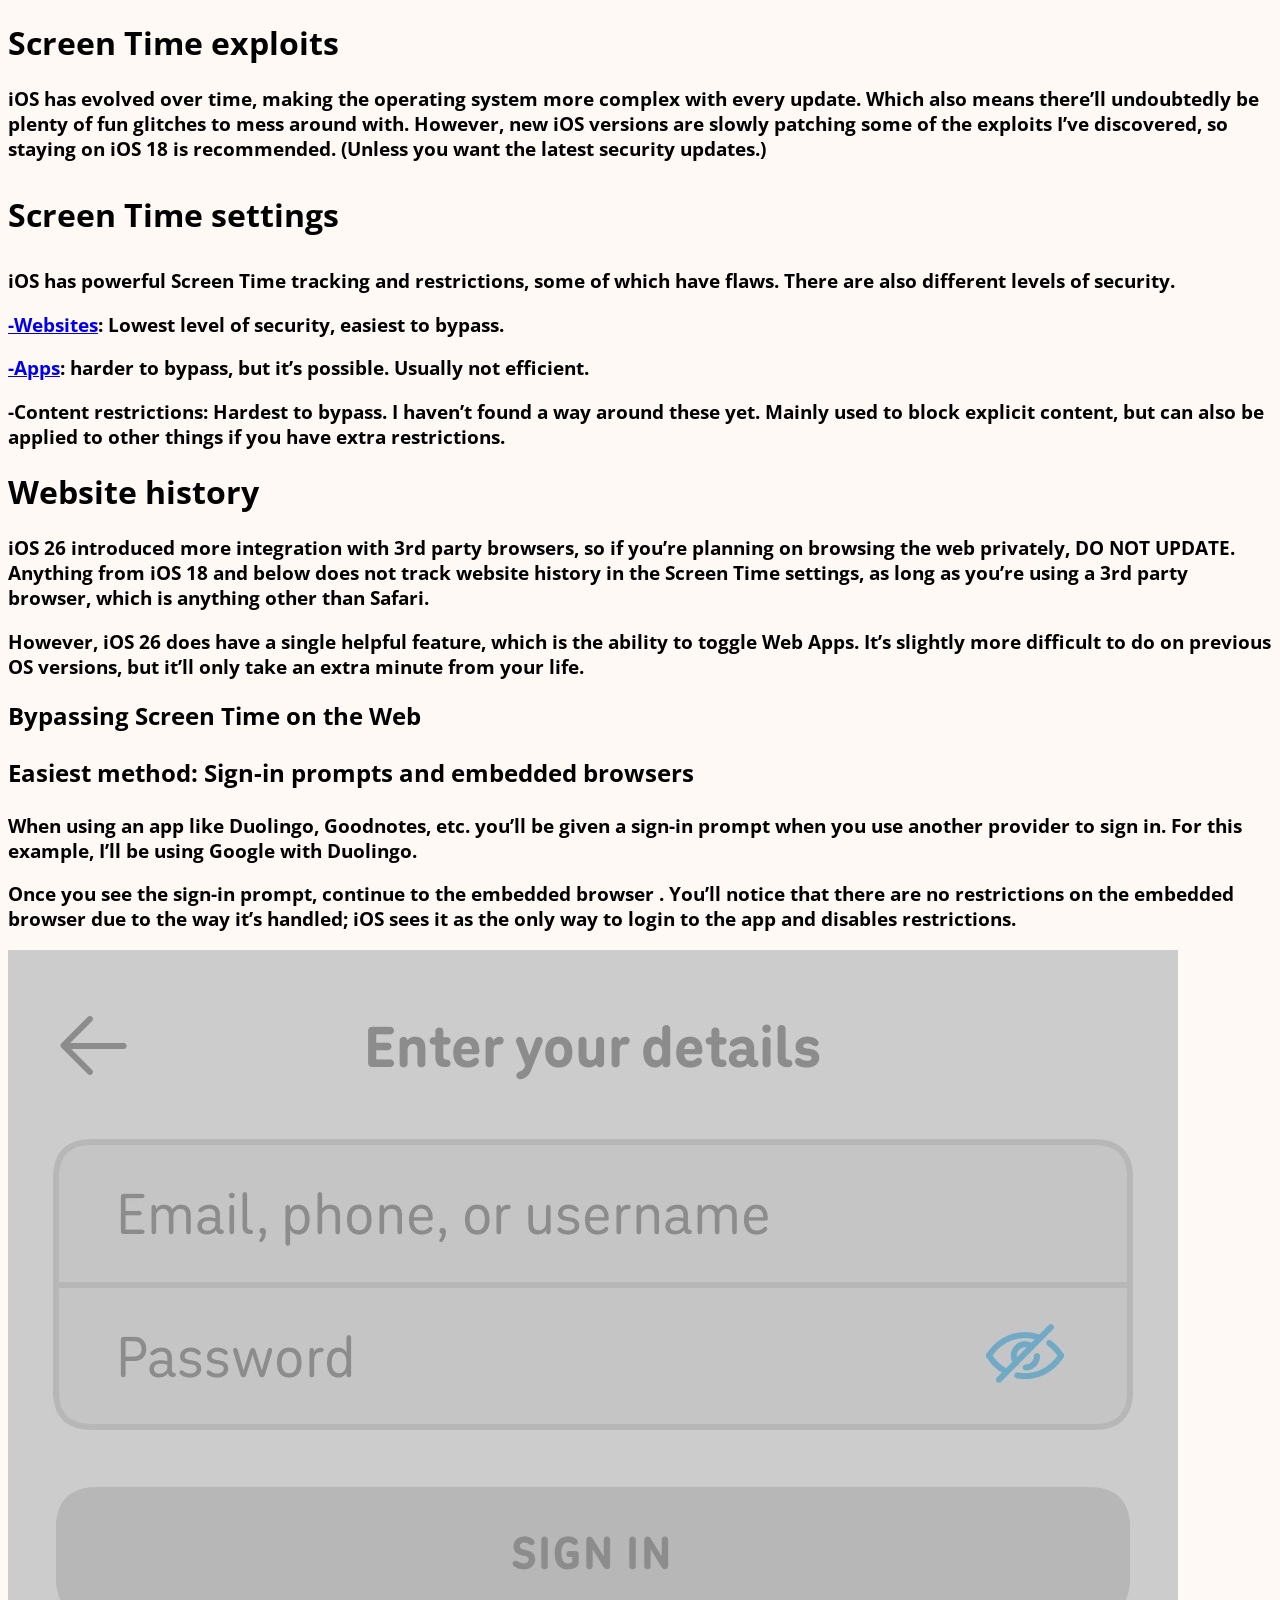
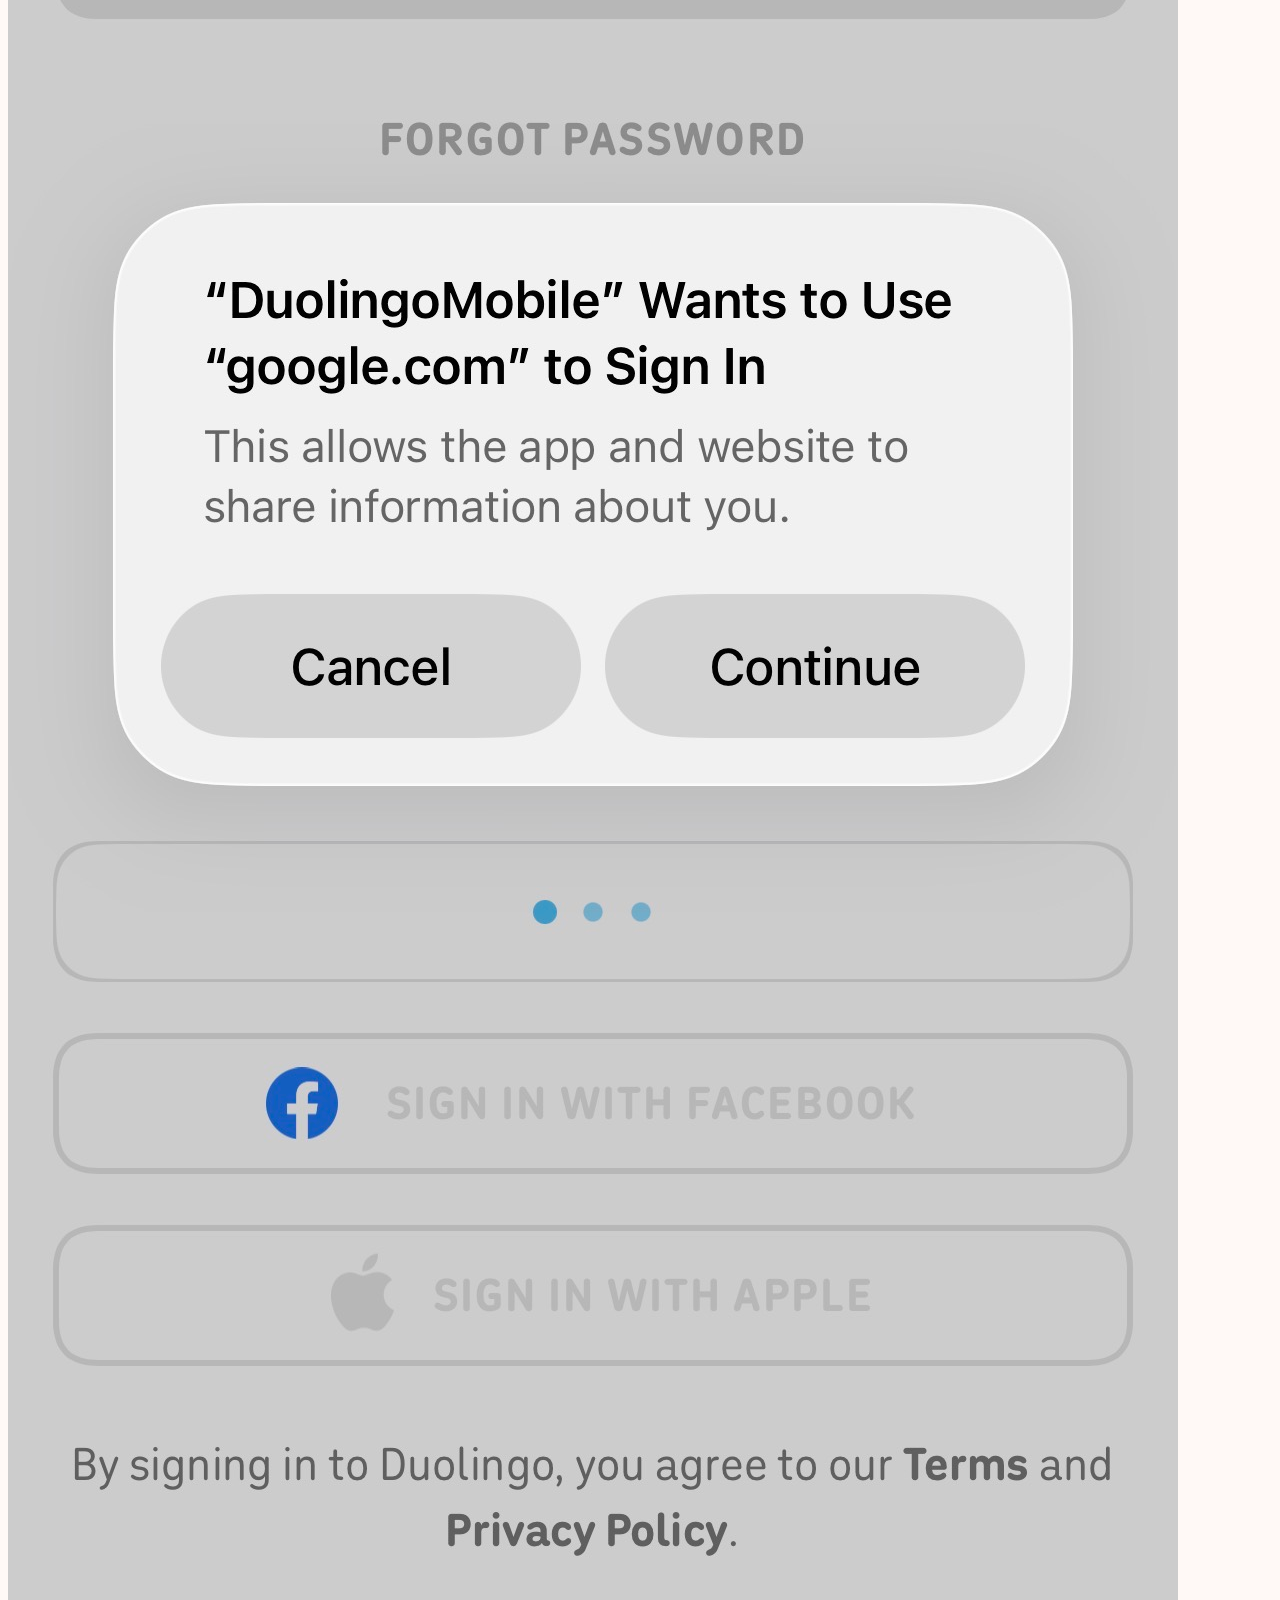
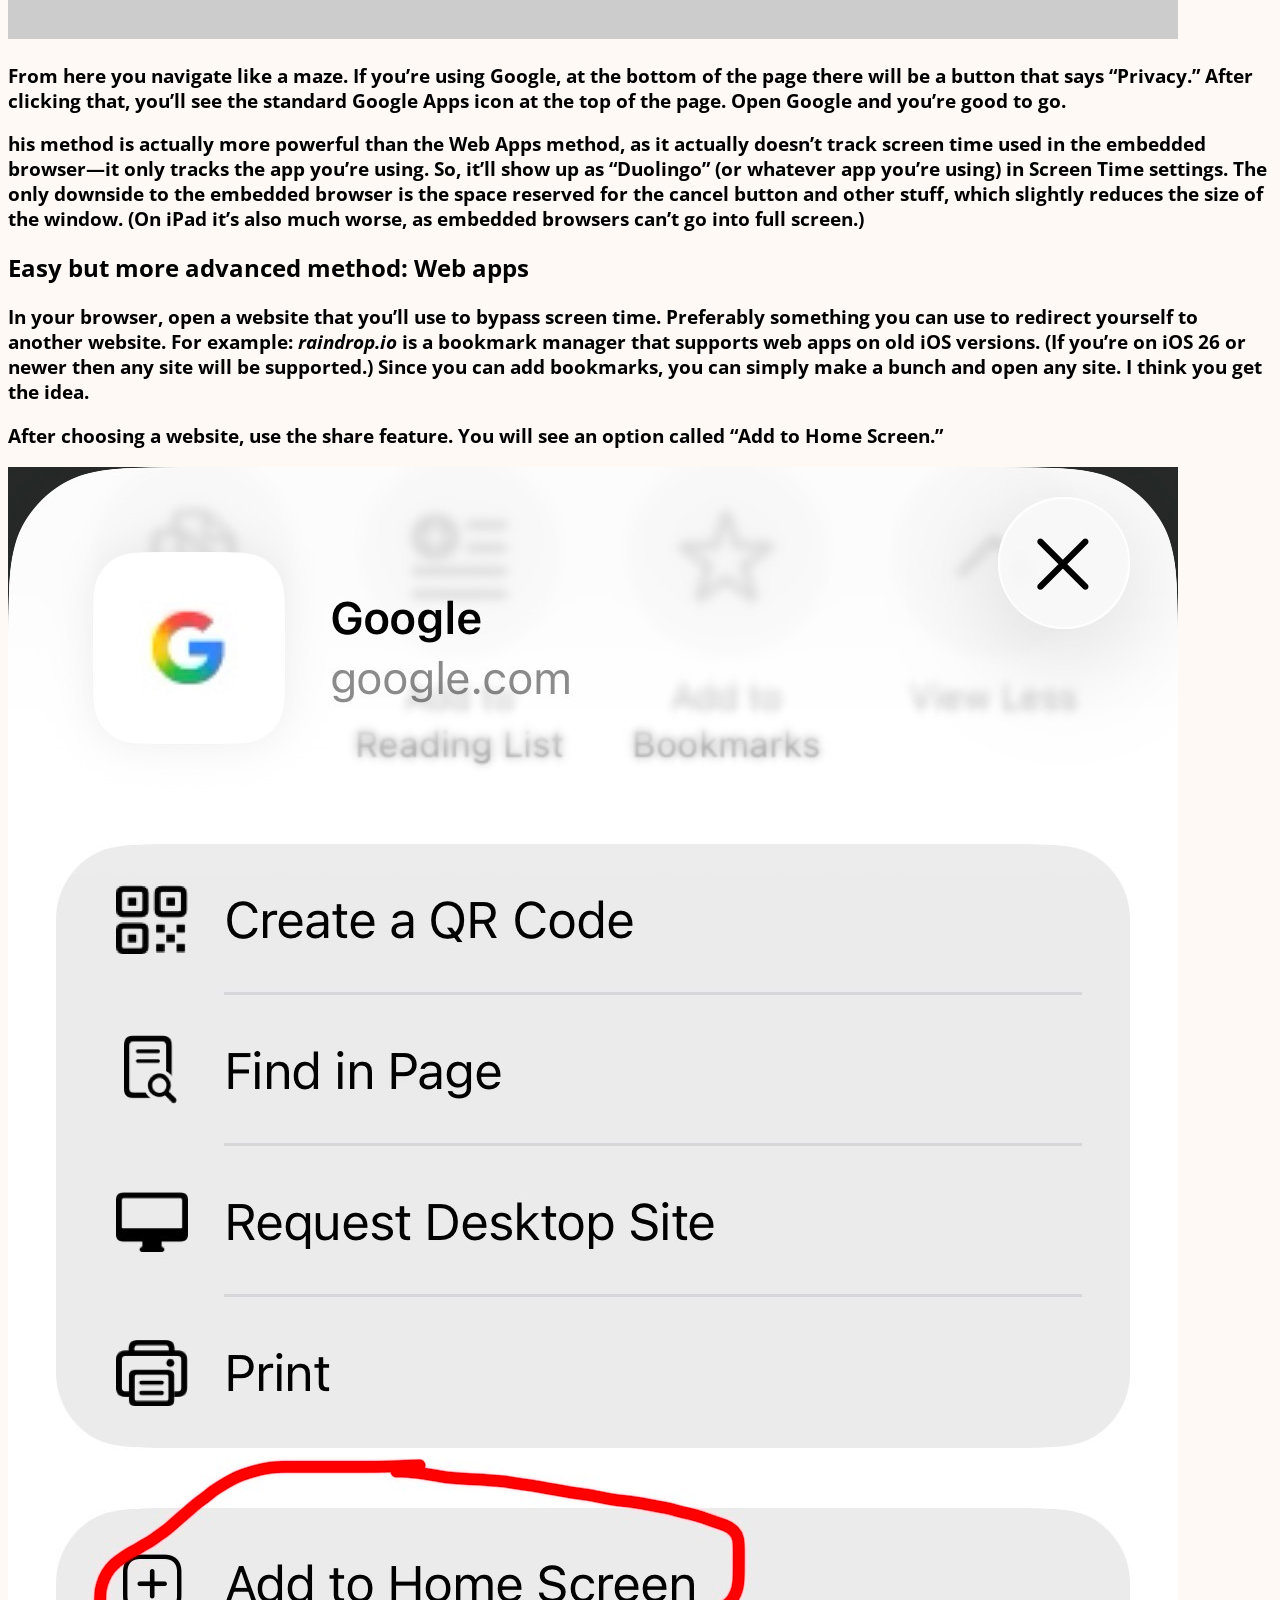
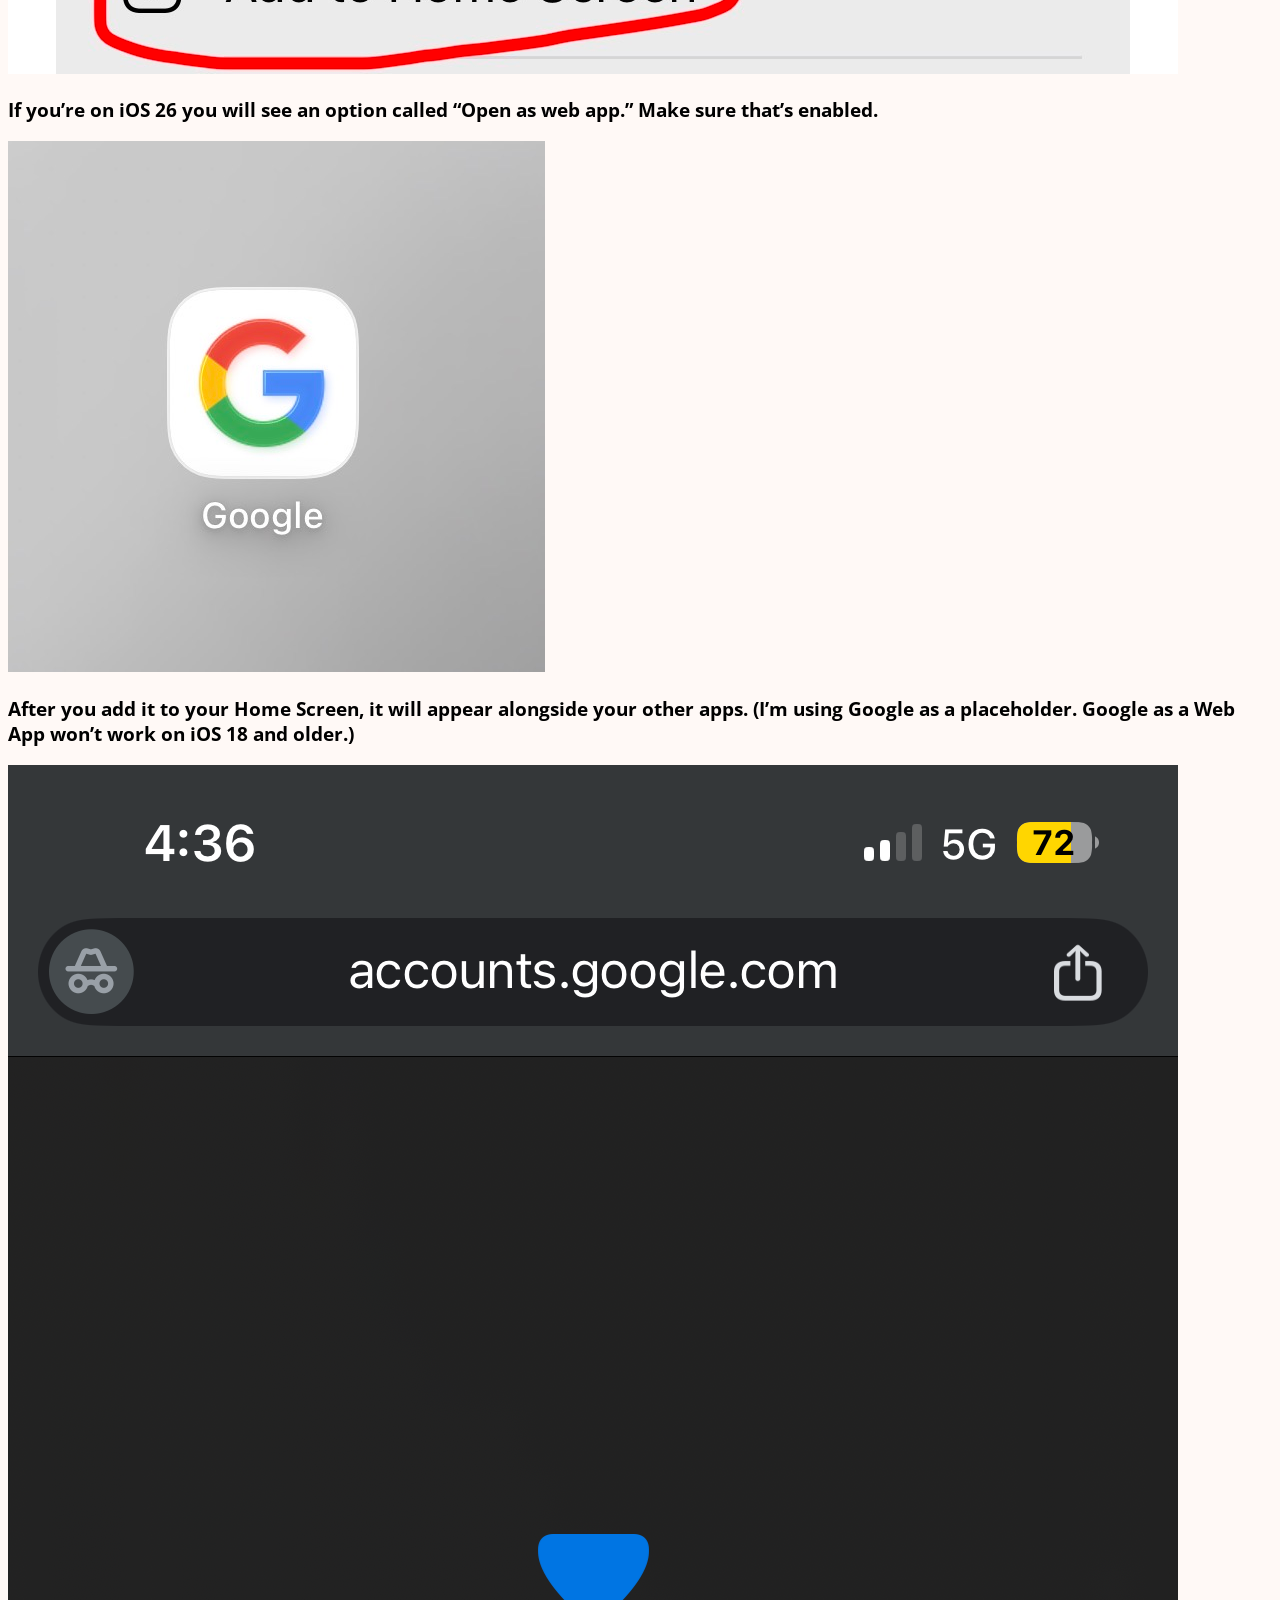
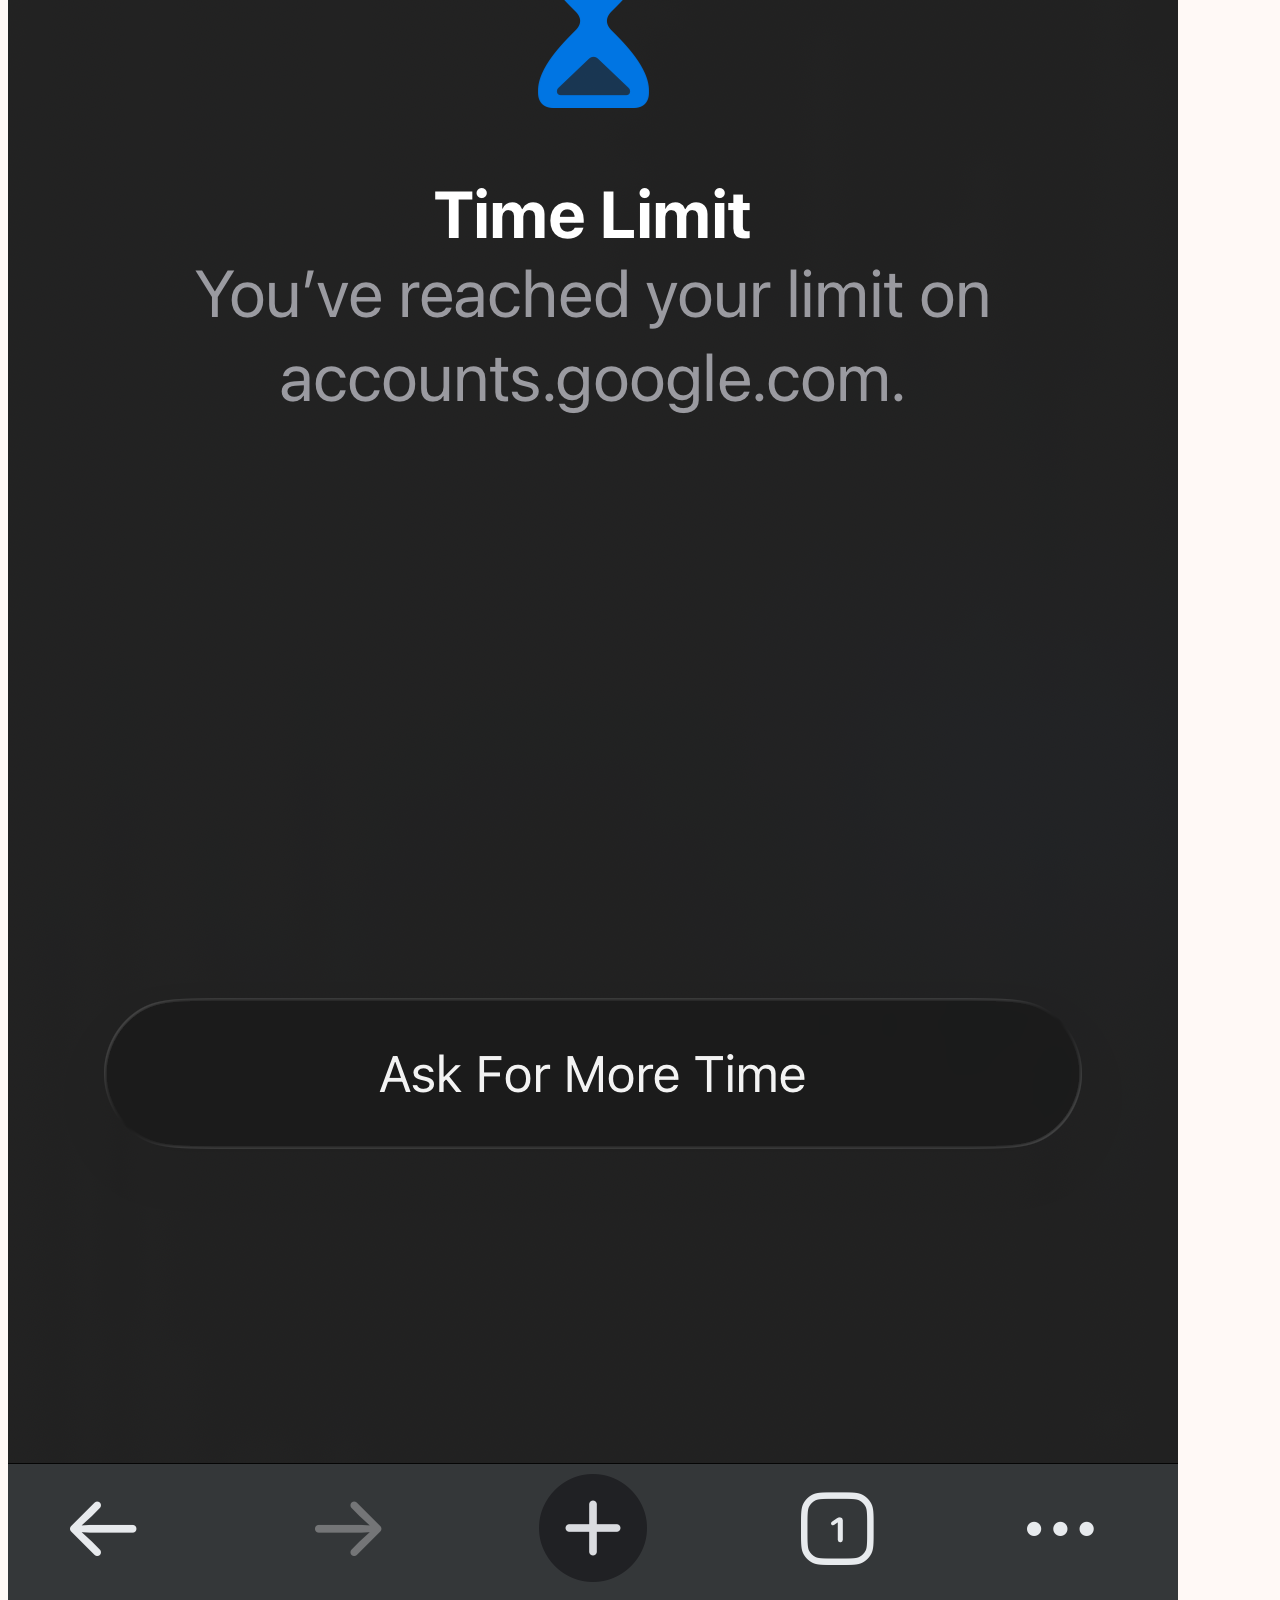
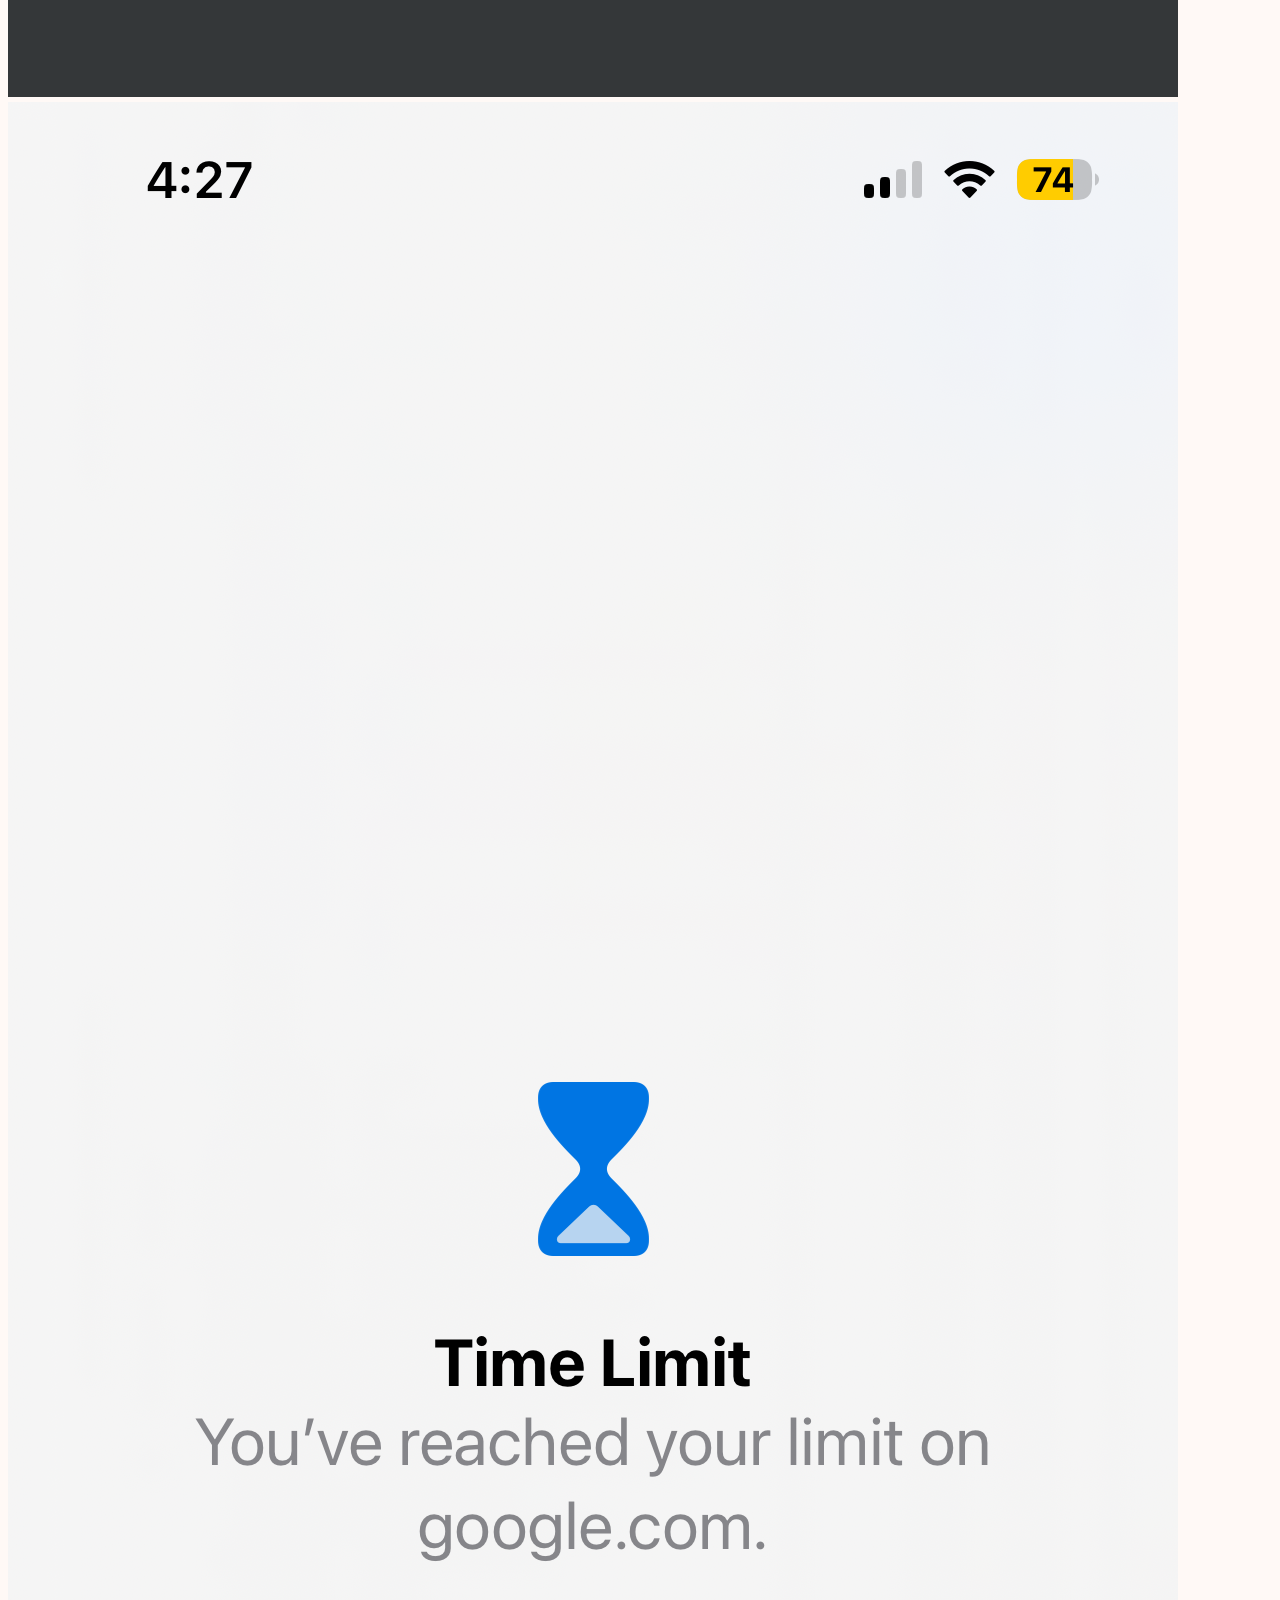
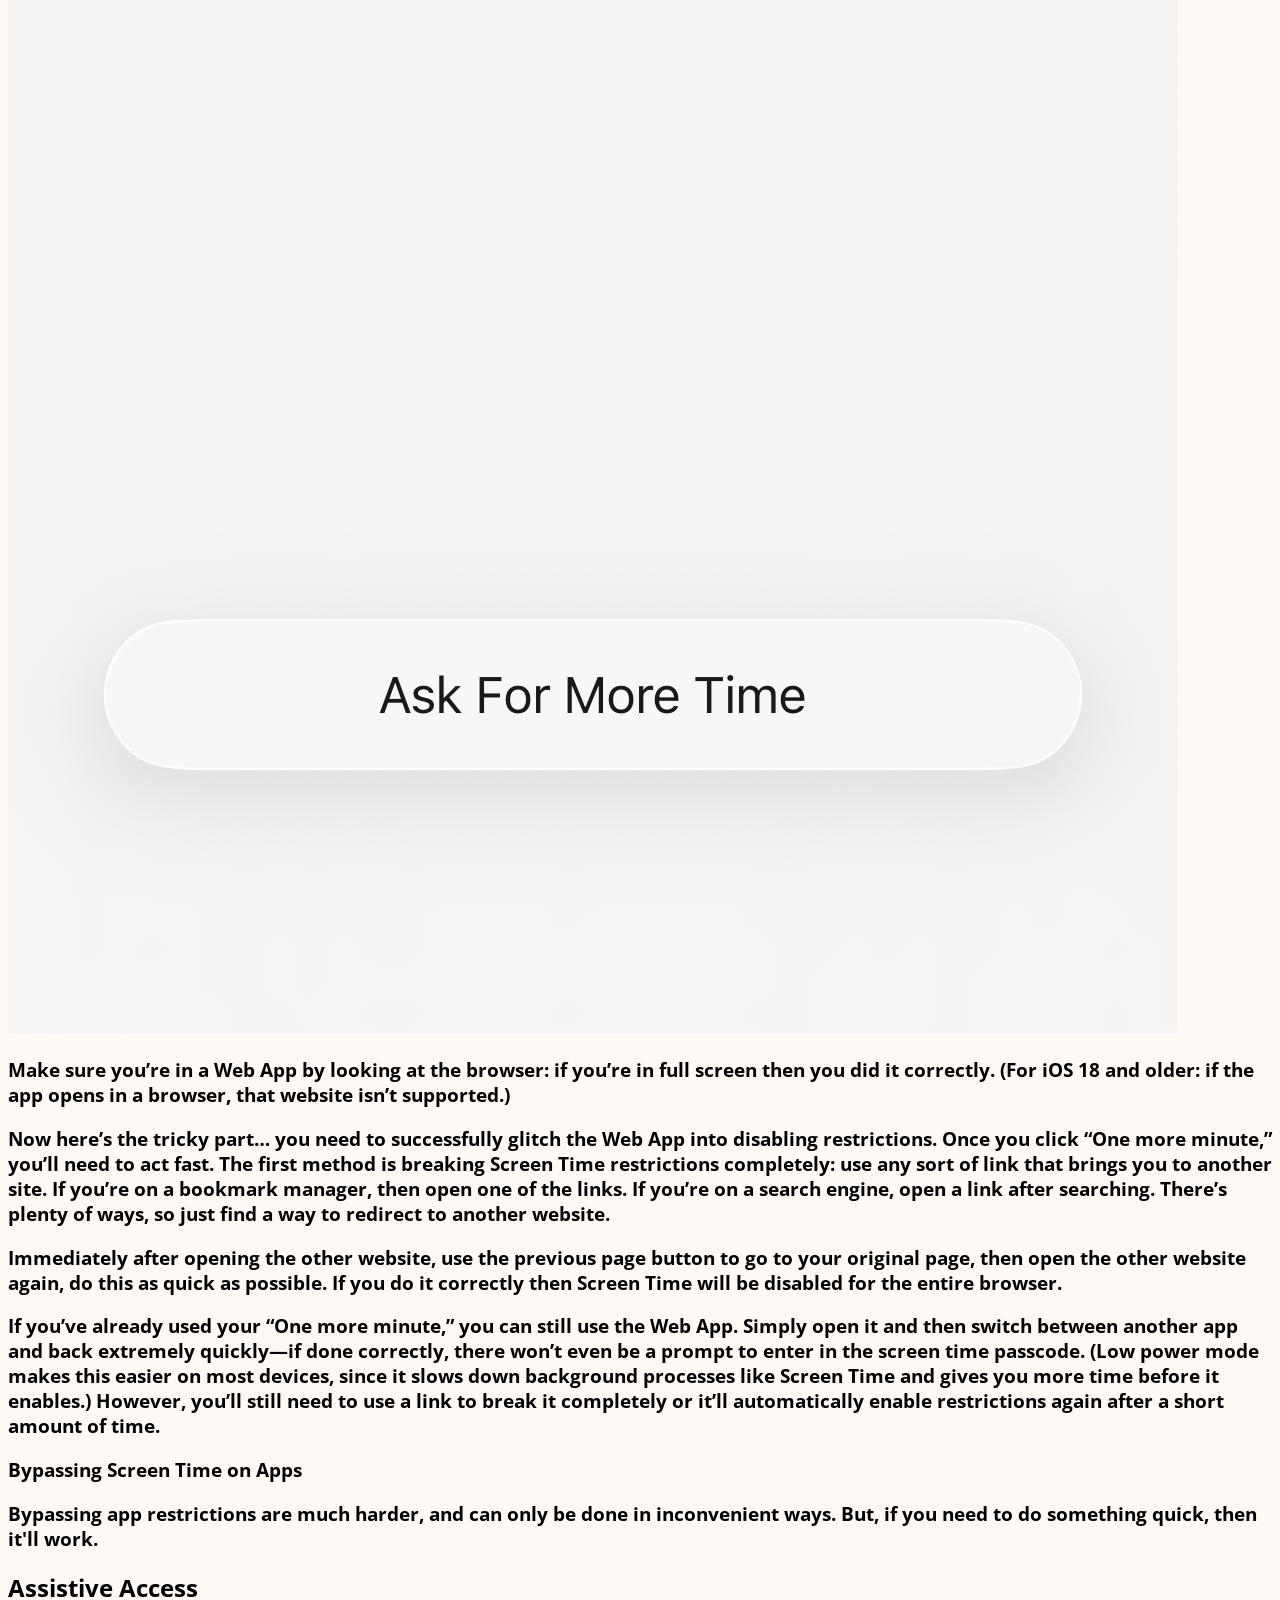
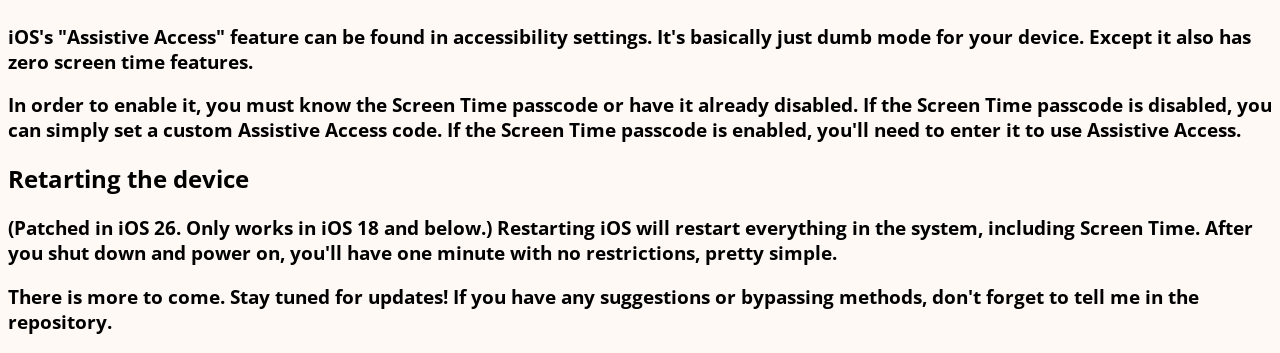
==== index.html @ b8e8fb53 "commit" ====
<!DOCTYPE html>
<head>
    <meta charset="UTF-8">
    <meta name="viewport" content="width=device-width, initial-scale=1.0">
<link rel="stylesheet" href="../styles.css">

<link rel="preconnect" href="https://fonts.googleapis.com">
<link rel="preconnect" href="https://fonts.gstatic.com" crossorigin>
<link href="https://fonts.googleapis.com/css2?family=Open+Sans:ital,wght@0,300..800;1,300..800&display=swap" rel="stylesheet">
</head>
<style>
    body {
        font-family: "Open Sans", sans-serif;
        background-color: rgb(255, 249, 246);
    }
</style>
<body>
    <h1><strong>Screen Time exploits</strong></h1>
        <h3><p>iOS has evolved over time, making the operating system more complex with every update. Which also means there’ll undoubtedly be plenty of fun glitches to mess around with. However, new iOS versions are slowly patching some of the exploits I’ve discovered, so staying on iOS 18 is recommended. (Unless you want the latest security updates.) </h3>
    <h1><p><strong>Screen Time settings</strong></h1>
        <h3><p>iOS has powerful Screen Time tracking and restrictions, some of which have flaws. There are also different levels of security.</h3>
        <h3><a href="#web">-Websites</a style="display: inline">: Lowest level of security, easiest to bypass.</h3>
        <h3><a href="#apps">-Apps</a style="display: inline">: harder to bypass, but it’s possible. Usually not efficient.</h3>
        <h3>-Content restrictions: Hardest to bypass. I haven’t found a way around these yet. Mainly used to block explicit content, but can also be applied to other things if you have extra restrictions. </h3>
    <h1><strong>Website history</strong></h1>
        <h3><p>iOS 26 introduced more integration with 3rd party browsers, so if you’re planning on browsing the web privately, DO NOT UPDATE. Anything from iOS 18 and below does not track website history in the Screen Time settings, as long as you’re using a 3rd party browser, which is anything other than Safari. <p>However, iOS 26 does have a single helpful feature, which is the ability to toggle Web Apps. It’s slightly more difficult to do on previous OS versions, but it’ll only take an extra minute from your life.</h3>
    <section id="web">
    <h1><strong>Bypassing Screen Time on the Web</strong></h1>
        <h2><p>Easiest method: Sign-in prompts and embedded browsers</h2>
            <h3><p>When using an app like Duolingo, Goodnotes, etc. you’ll be given a sign-in prompt when you use another provider to sign in. For this example, I’ll be using Google with Duolingo.
            <p>Once you see the sign-in prompt, continue to the <strong>embedded browser</strong> . You’ll notice that there are no restrictions on the embedded browser due to the way it’s handled; iOS sees it as the only way to login to the app and disables restrictions.</h3><img class="img" src="images/prompt.jpeg">
            <h3>From here you navigate like a maze. If you’re using Google, at the bottom of the page there will be a button that says “Privacy.” After clicking that, you’ll see the standard Google Apps icon at the top of the page. Open Google and you’re good to go.</h3>
            <h3>his method is actually more powerful than the Web Apps method, as it actually doesn’t track screen time used in the embedded browser—<strong>it only tracks the app you’re using. </strong>So, it’ll show up as “Duolingo” (or whatever app you’re using) in Screen Time settings. The only downside to the embedded browser is the space reserved for the cancel button and other stuff, which slightly reduces the size of the window. (On iPad it’s also much worse, as embedded browsers can’t go into full screen.)</h3>
        <h2>Easy but more advanced method: Web apps</h2>
            <h3>In your browser, open a website that you’ll use to bypass screen time. Preferably something you can use to redirect yourself to another website. For example: <em>raindrop.io</em> is a bookmark manager that supports web apps on old iOS versions. (If you’re on iOS 26 or newer then any site will be supported.) Since you can add bookmarks, you can simply make a bunch and open any site. I think you get the idea. <p>After choosing a website, use the share feature. You will see an option called “Add to Home Screen.”</h3>
                <img class="img" src="images/homescreen.jpeg">
        <h3>If you’re on iOS 26 you will see an option called “Open as web app.” Make sure that’s enabled.</h3>
             <img class="img" src="images/google.jpeg">
        <h3>After you add it to your Home Screen, it will appear alongside your other apps. (I’m using Google as a placeholder. Google as a Web App won’t work on iOS 18 and older.)</h3>
            <img class="img" style="display: inline"  src="images/browser2.png"><img class="img" style="display: inline" src="images/browser1.png">
        <h3>Make sure you’re in a Web App by looking at the browser: if you’re in full screen then you did it correctly. (For iOS 18 and older: if the app opens in a browser, that website isn’t supported.)</h3>
        <h3>Now here’s the tricky part… you need to successfully glitch the Web App into disabling restrictions. Once you click “One more minute,” you’ll need to act fast. The first method is breaking Screen Time restrictions completely: use any sort of link that brings you to <strong>another site. </strong>If you’re on a bookmark manager, then open one of the links. If you’re on a search engine, open a link after searching. There’s plenty of ways, so just find a way to redirect to another website. <p>Immediately after opening the other website, use the previous page button to go to your original page, then open the other website again, do this as quick as possible. If you do it correctly then Screen Time will be disabled for the entire browser.</h3>
        <h3>If you’ve already used your “One more minute,” you can still use the Web App. Simply open it and then switch between another app and back extremely quickly—if done correctly, there won’t even be a prompt to enter in the screen time passcode. (Low power mode makes this easier on most devices, since it slows down background processes like Screen Time and gives you more time before it enables.) However, you’ll still need to use a link to break it completely or it’ll automatically enable restrictions again after a short amount of time.  </h3>
    <section id="apps">
        <h1><strong>Bypassing Screen Time on Apps</strong></h1>
        <h3>Bypassing app restrictions are much harder, and can only be done in inconvenient ways. But, if you need to do something quick, then it'll work.</h3>
        <h2>Assistive Access</h2>
        <h3>iOS's "Assistive Access" feature can be found in accessibility settings. It's basically just dumb mode for your device. Except it also has zero screen time features.
            <p>In order to enable it, you must know the Screen Time passcode or have it <strong>already disabled.</strong> If the Screen Time passcode is disabled, you can simply set a custom Assistive Access code. If the Screen Time passcode is enabled, you'll need to enter it to use Assistive Access.
        </h3>
        <h2>Retarting the device</h2>
        <h3>(Patched in iOS 26. Only works in iOS 18 and below.) Restarting iOS will restart everything in the system, including Screen Time. After you shut down and power on, you'll have one minute with no restrictions, pretty simple.</h3>
        <h3><strong>There is more to come. Stay tuned for updates! If you have any suggestions or bypassing methods, don't forget to tell me in the repository.</strong></h3>

</body>
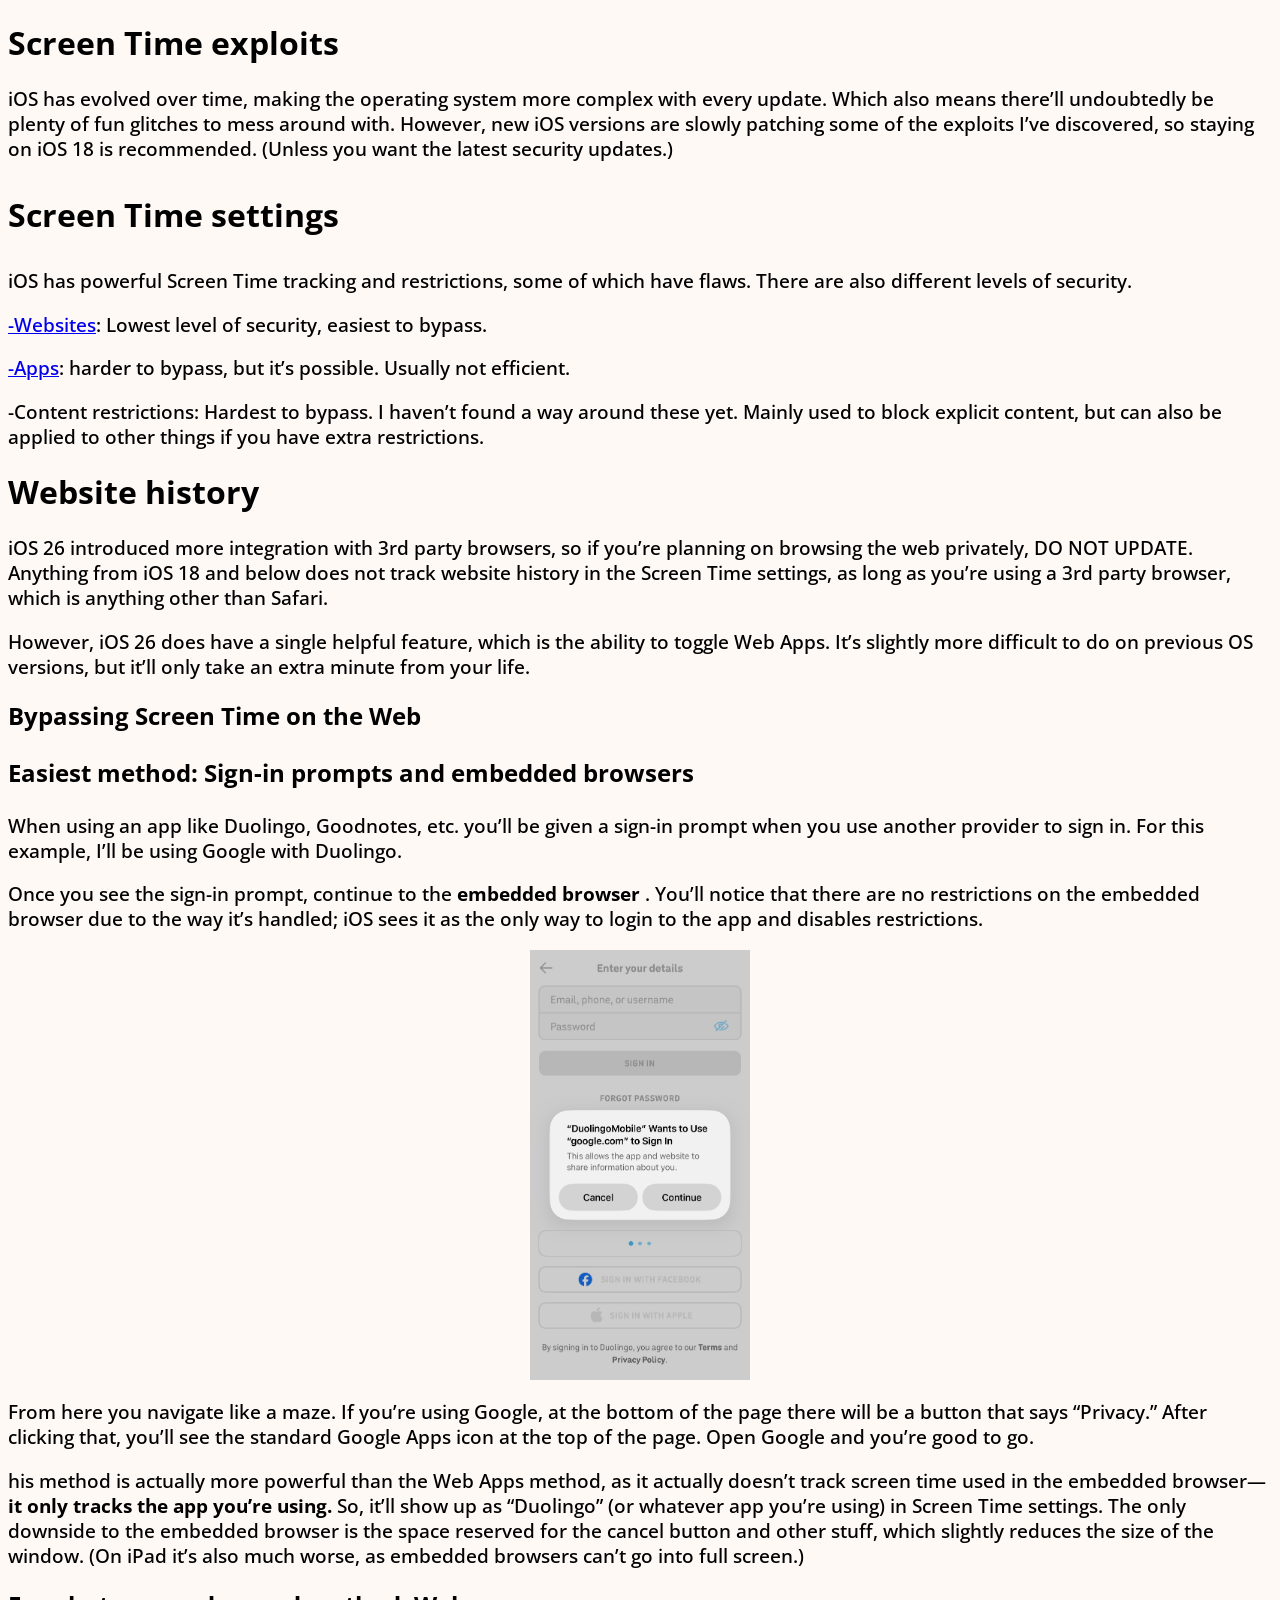
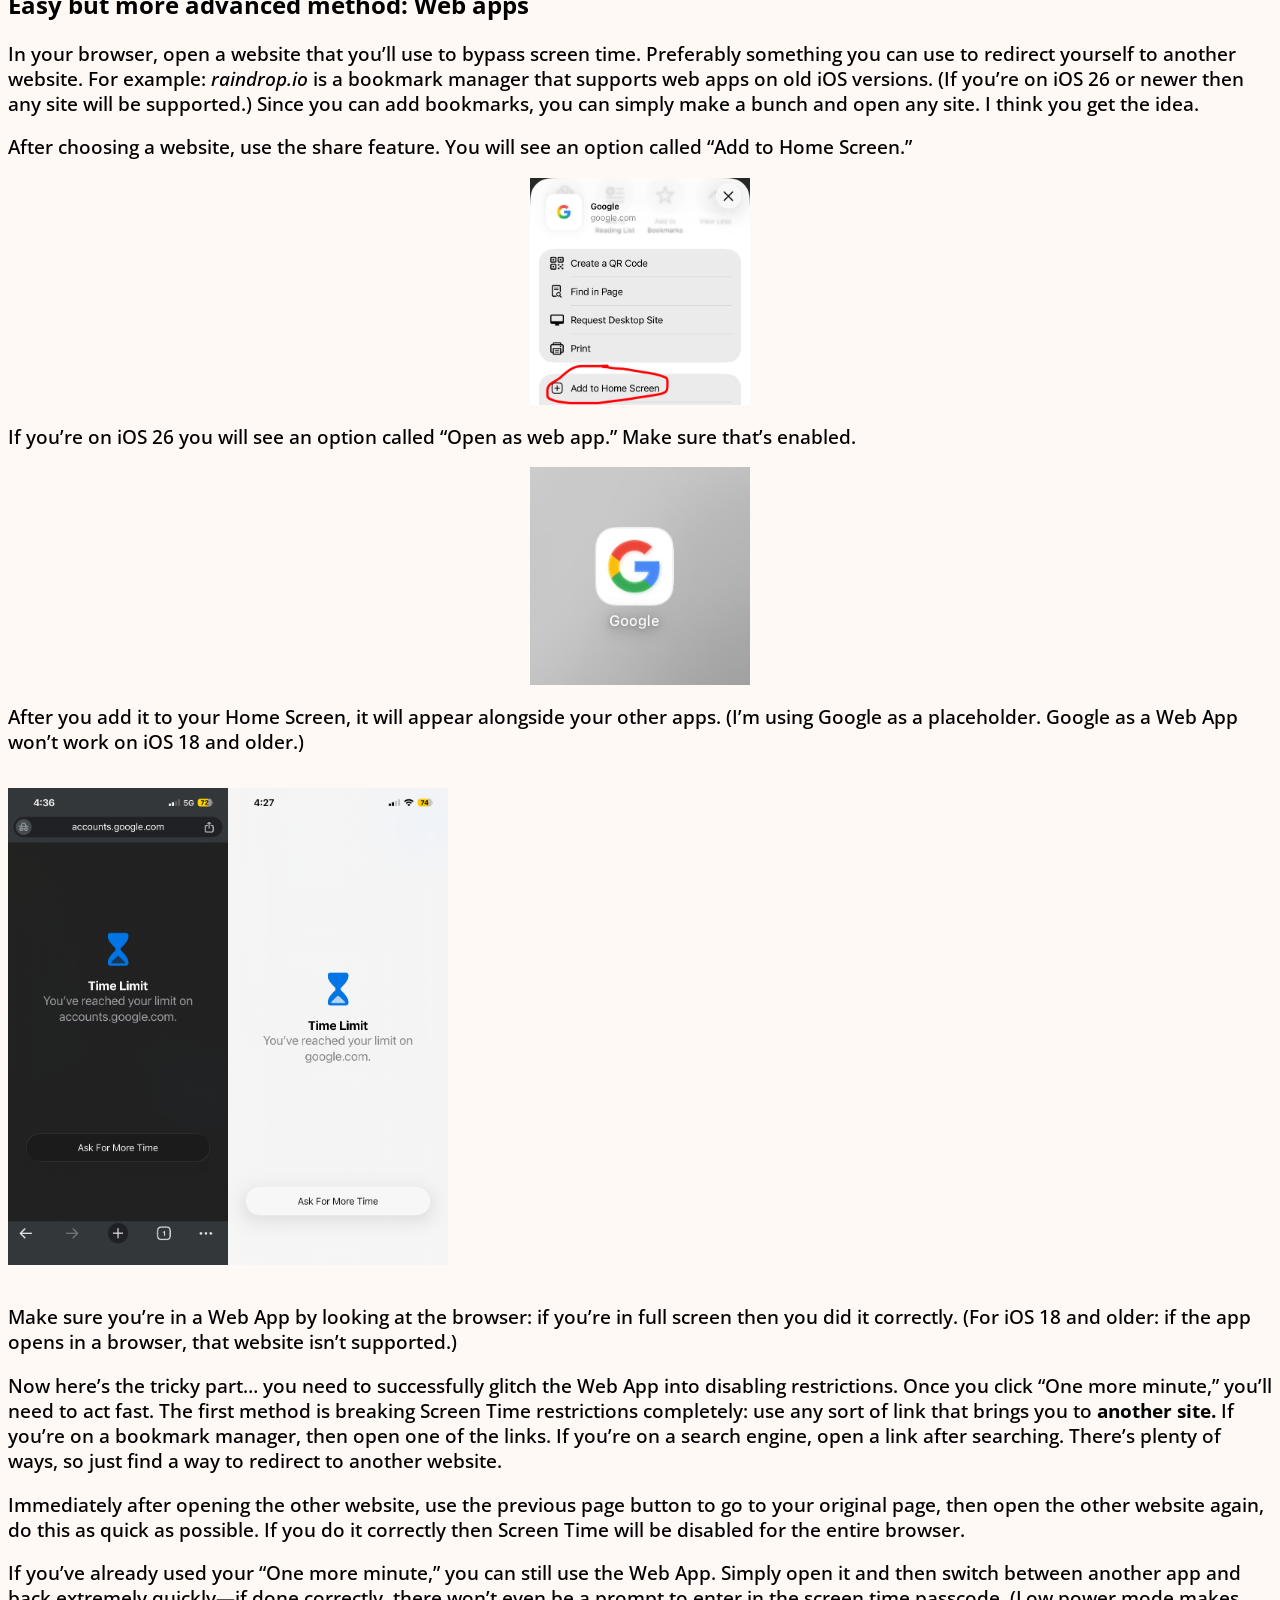
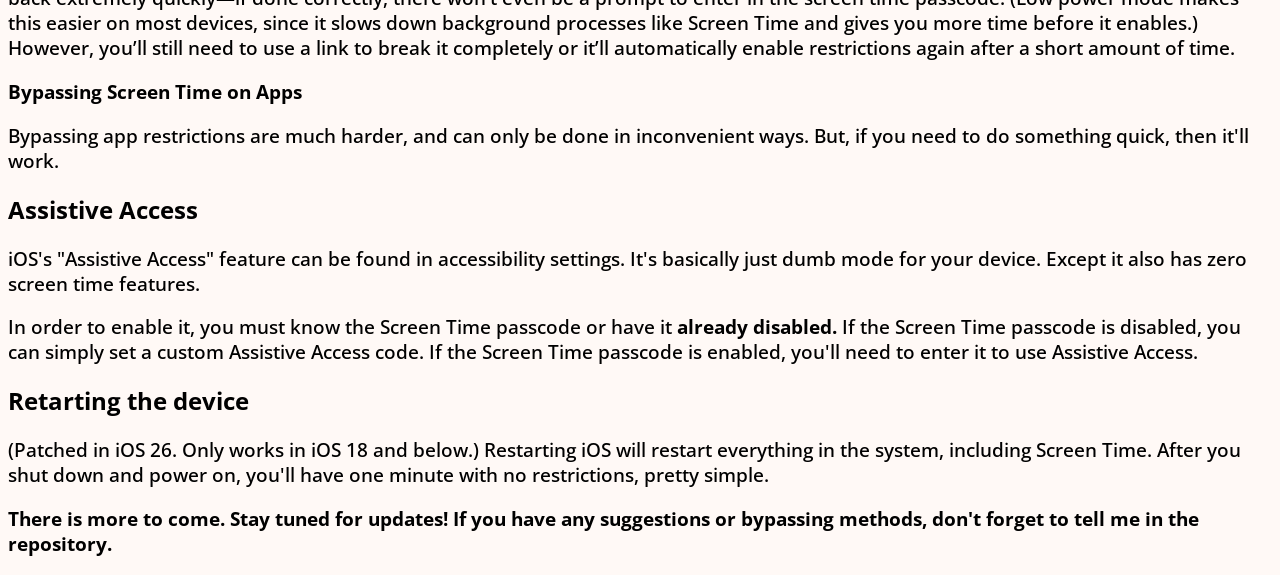
==== commit af913401: "Update stylesheet link path in index.html" ====
--- a/index.html
+++ b/index.html
@@ -2,7 +2,7 @@
 <head>
     <meta charset="UTF-8">
     <meta name="viewport" content="width=device-width, initial-scale=1.0">
-<link rel="stylesheet" href="../styles.css">
+<link rel="stylesheet" href="styles.css">
 
 <link rel="preconnect" href="https://fonts.googleapis.com">
 <link rel="preconnect" href="https://fonts.gstatic.com" crossorigin>
@@ -52,4 +52,4 @@
         <h3>(Patched in iOS 26. Only works in iOS 18 and below.) Restarting iOS will restart everything in the system, including Screen Time. After you shut down and power on, you'll have one minute with no restrictions, pretty simple.</h3>
         <h3><strong>There is more to come. Stay tuned for updates! If you have any suggestions or bypassing methods, don't forget to tell me in the repository.</strong></h3>
 
-</body>+</body>
--- a/styles.css
+++ b/styles.css
@@ -0,0 +1,31 @@
+.large-link {
+  max-width: 100%;
+  width: clamp(180px, 24vw, 280px);
+  height: auto;
+  display: block;
+  margin: 1rem auto;
+}
+
+.img {
+  max-width: 220px;
+  width: 90%;
+  height: auto;
+  display: block;
+  margin: 1rem auto;
+}
+
+h3 {
+  font-weight:550;
+}
+
+@media (min-width: 960px) {
+  .img {
+    width: 220px;
+  }
+}
+
+@media (max-width: 768px) {
+  .large-link {
+    width: 90%;
+  }
+}
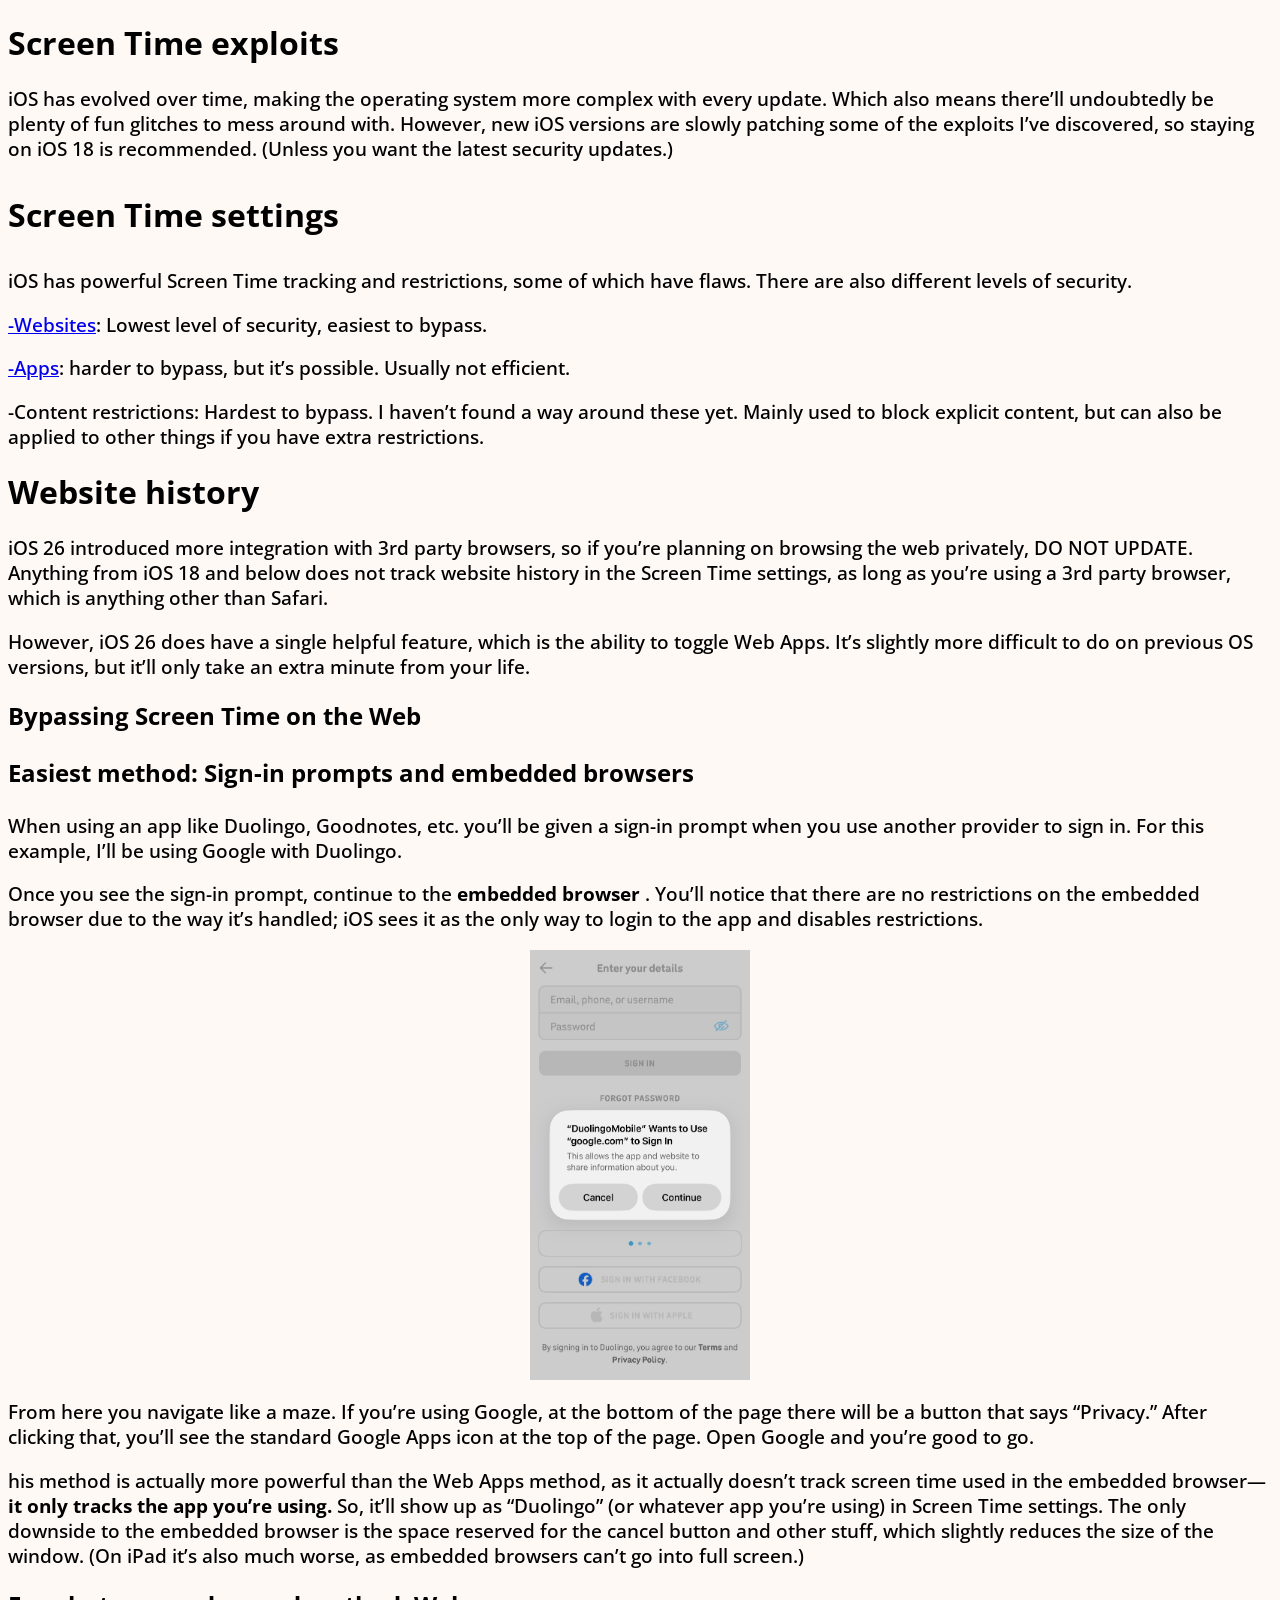
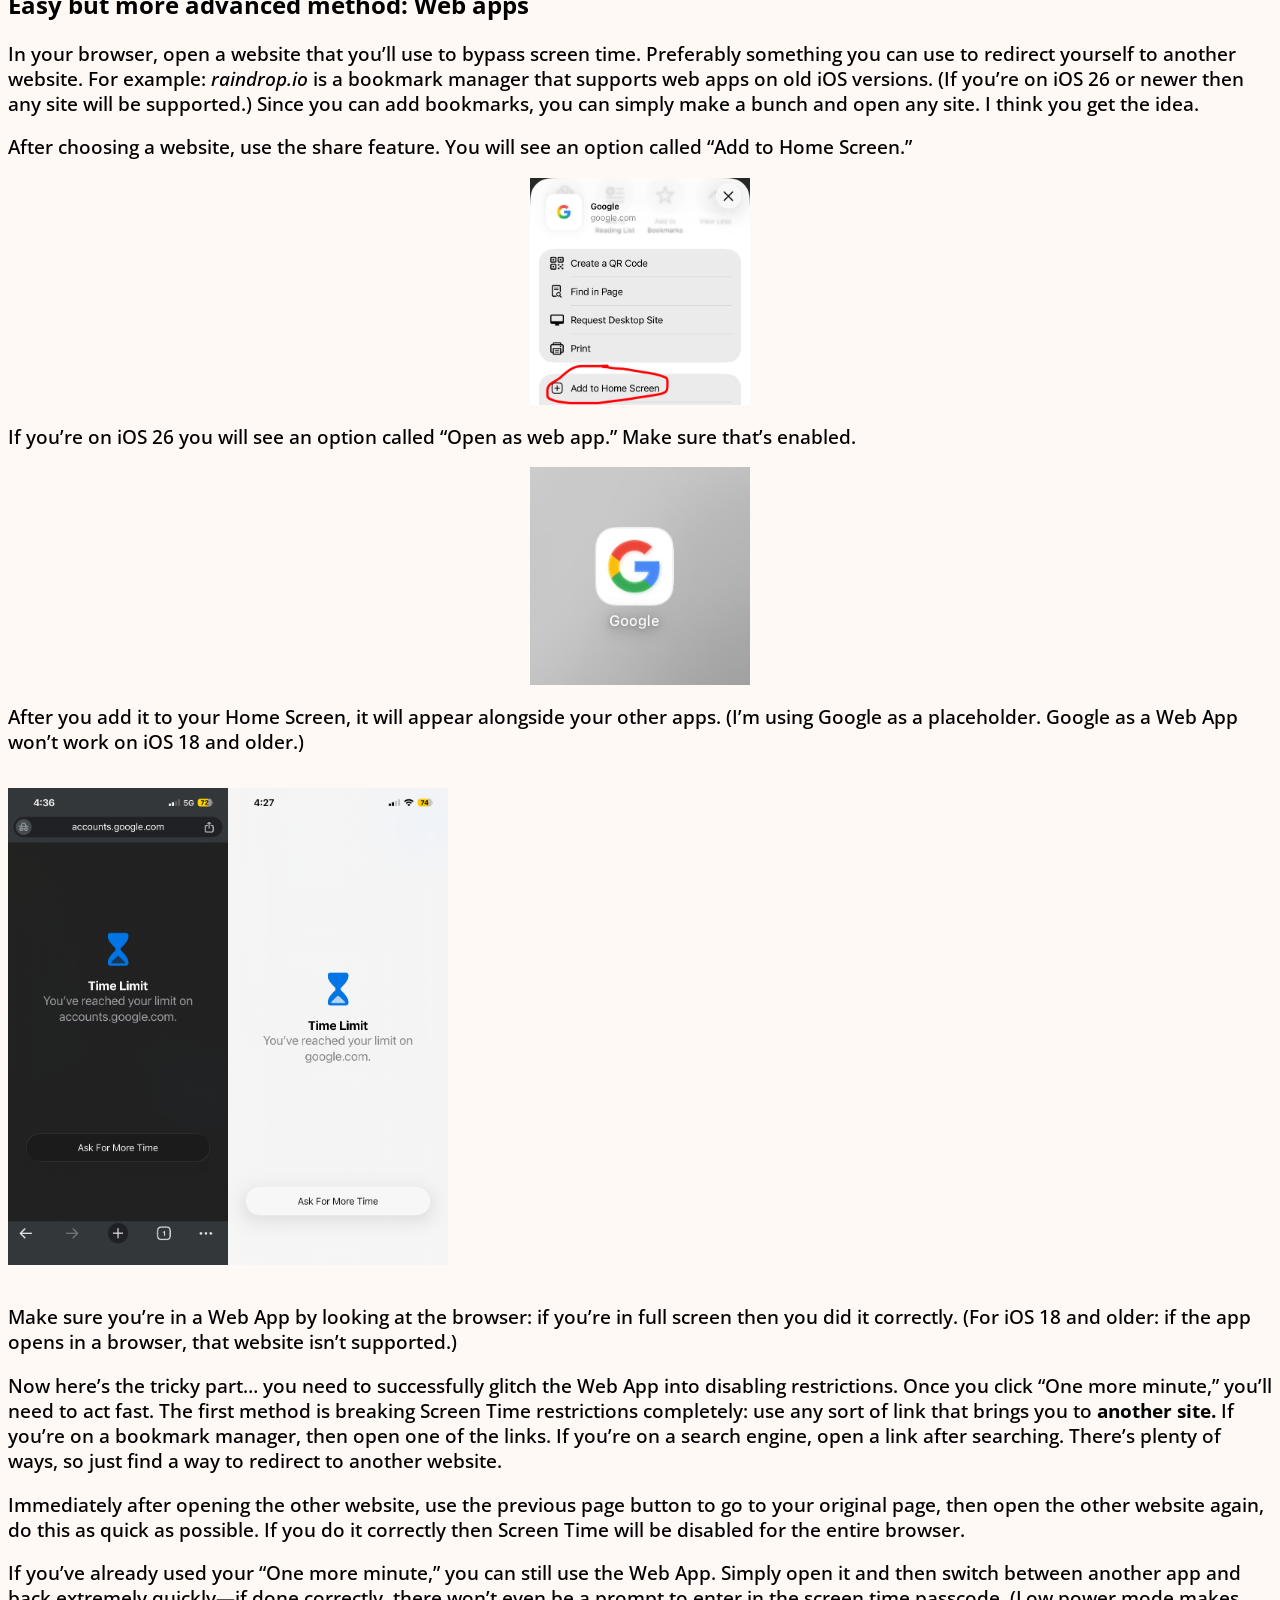
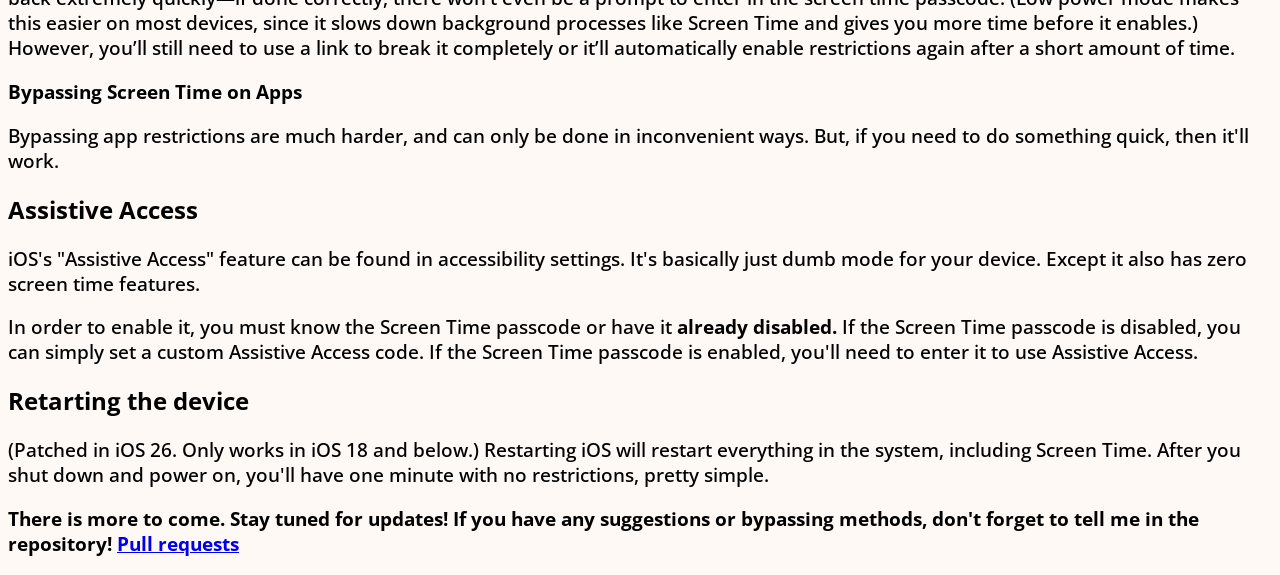
==== commit 00229cdc: "Enhance update message with GitHub link Added a link to the GitHub pull requests in the message abou" ====
--- a/index.html
+++ b/index.html
@@ -50,6 +50,6 @@
         </h3>
         <h2>Retarting the device</h2>
         <h3>(Patched in iOS 26. Only works in iOS 18 and below.) Restarting iOS will restart everything in the system, including Screen Time. After you shut down and power on, you'll have one minute with no restrictions, pretty simple.</h3>
-        <h3><strong>There is more to come. Stay tuned for updates! If you have any suggestions or bypassing methods, don't forget to tell me in the repository.</strong></h3>
+        <h3><strong>There is more to come. Stay tuned for updates! If you have any suggestions or bypassing methods, don't forget to tell me in the repository! <a href="github.com/jarvin36/iOS-screen-time-exploits/pulls">Pull requests</a></strong></h3>
 
 </body>
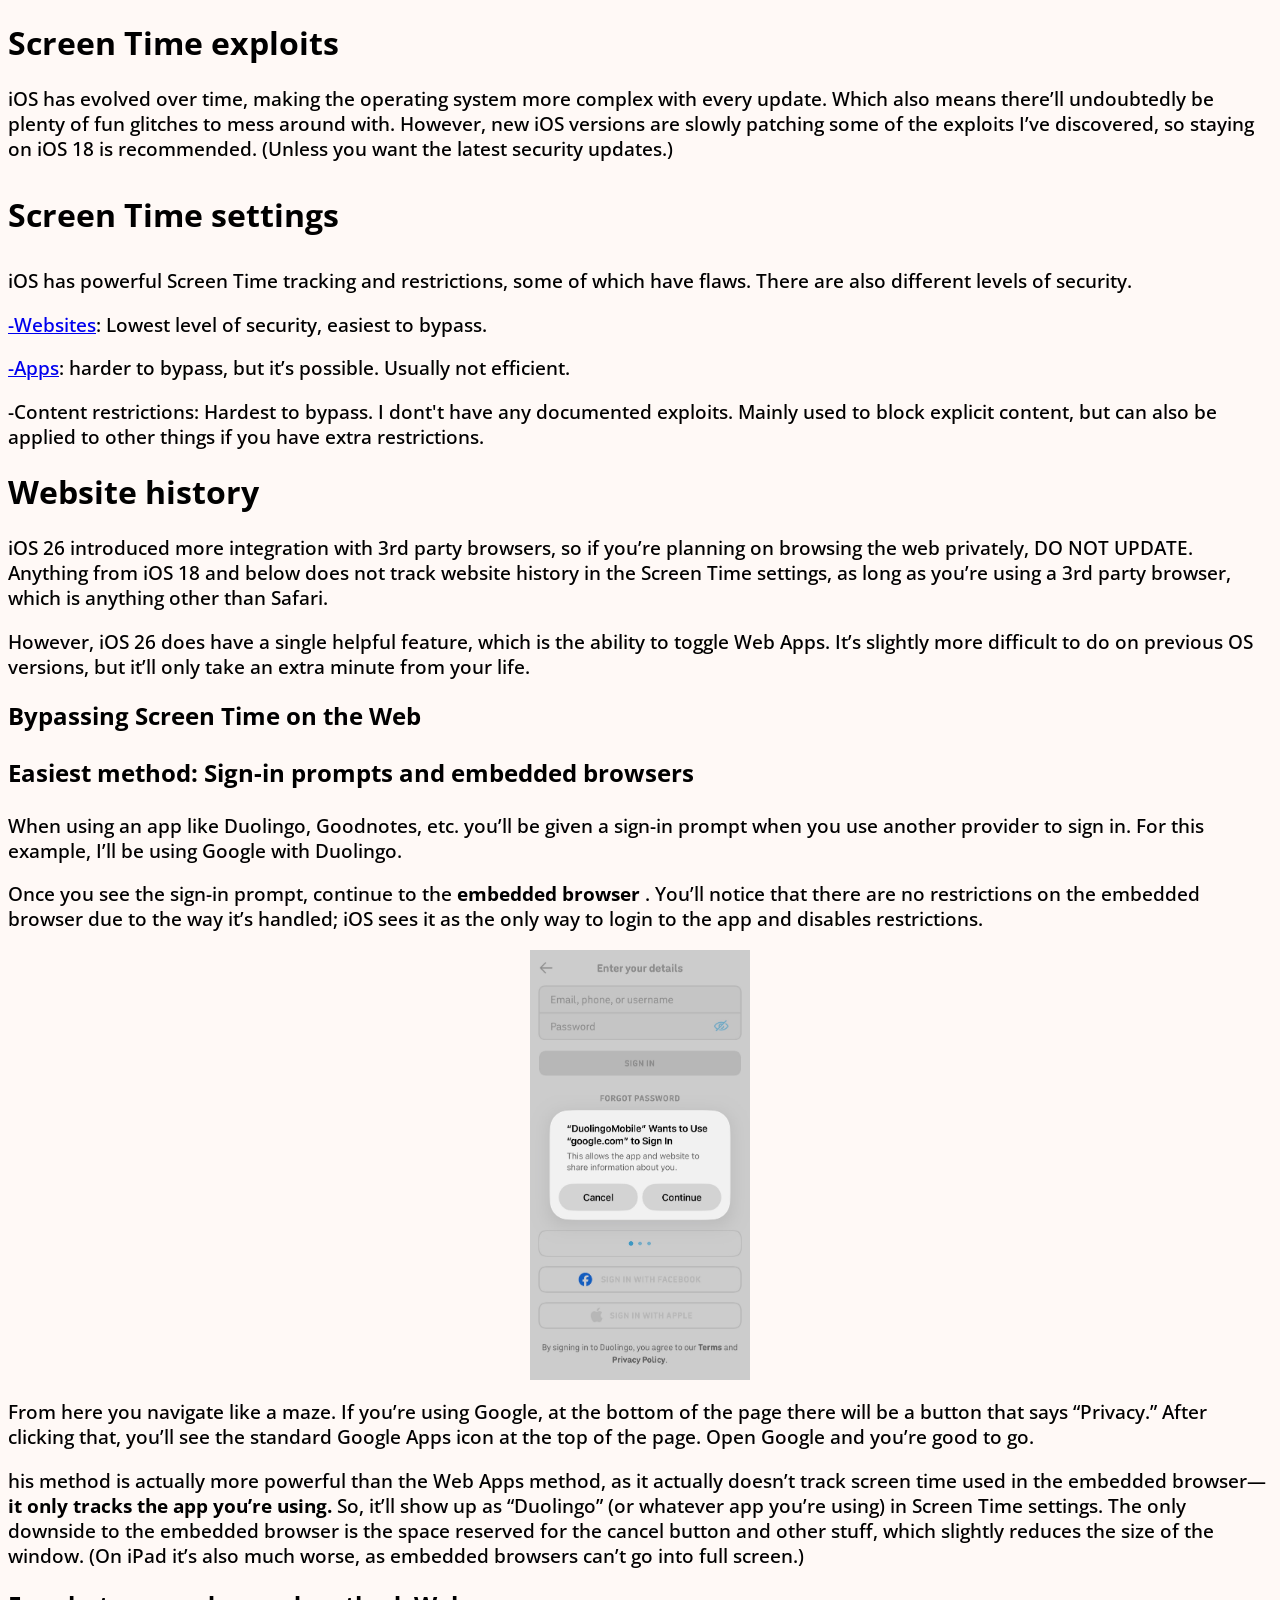
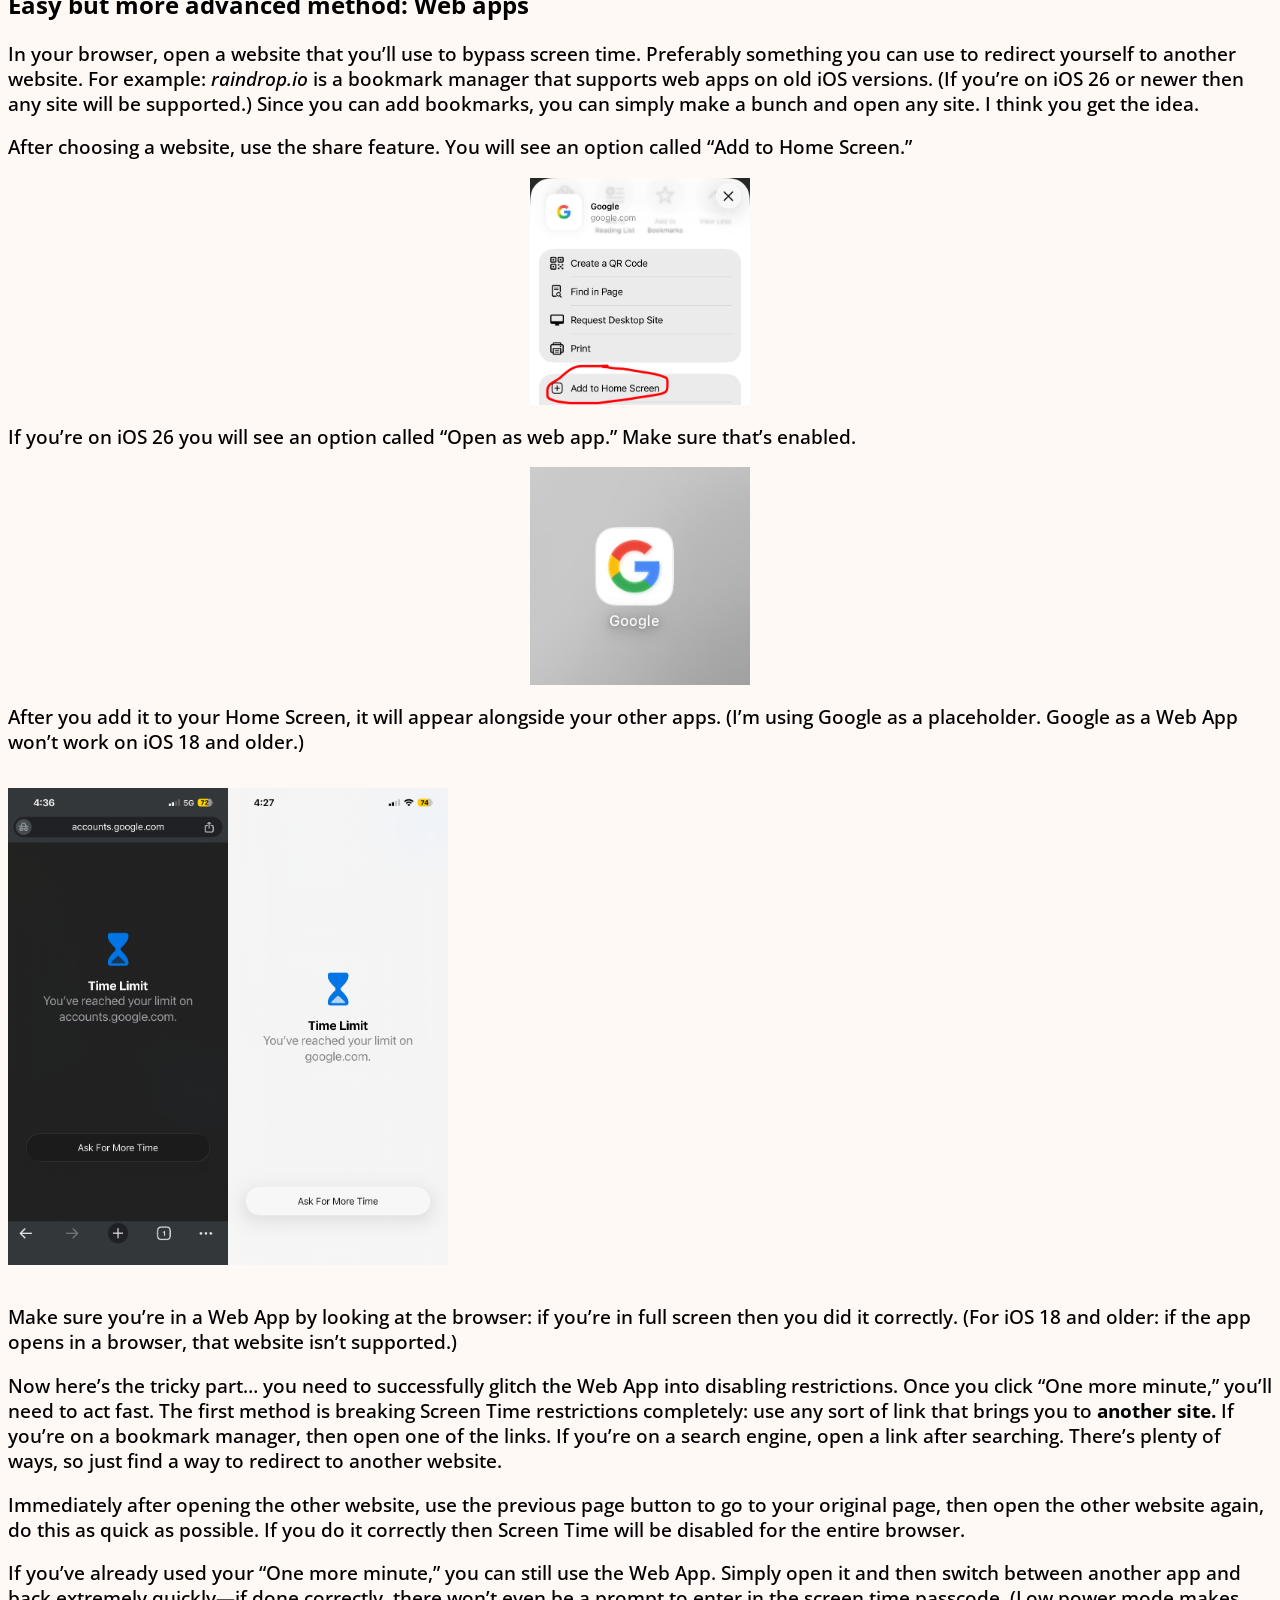
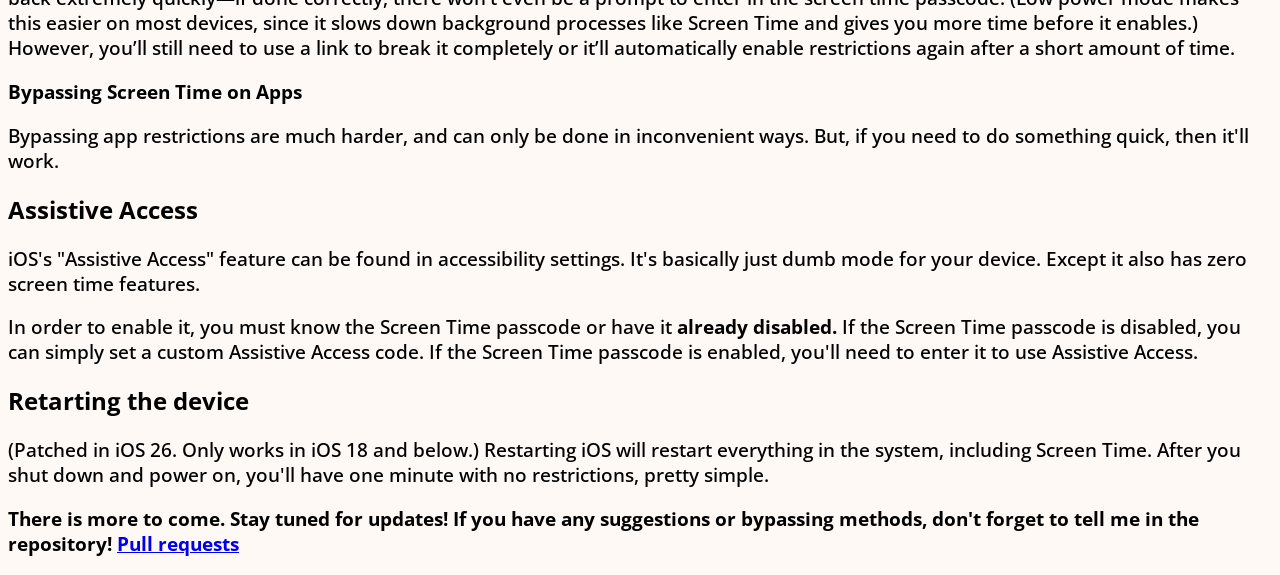
==== commit d6e879f0: "Fix typo in content restrictions description Corrected a typo in the content restrictions section." ====
--- a/index.html
+++ b/index.html
@@ -21,7 +21,7 @@
         <h3><p>iOS has powerful Screen Time tracking and restrictions, some of which have flaws. There are also different levels of security.</h3>
         <h3><a href="#web">-Websites</a style="display: inline">: Lowest level of security, easiest to bypass.</h3>
         <h3><a href="#apps">-Apps</a style="display: inline">: harder to bypass, but it’s possible. Usually not efficient.</h3>
-        <h3>-Content restrictions: Hardest to bypass. I haven’t found a way around these yet. Mainly used to block explicit content, but can also be applied to other things if you have extra restrictions. </h3>
+        <h3>-Content restrictions: Hardest to bypass. I dont't have any documented exploits. Mainly used to block explicit content, but can also be applied to other things if you have extra restrictions. </h3>
     <h1><strong>Website history</strong></h1>
         <h3><p>iOS 26 introduced more integration with 3rd party browsers, so if you’re planning on browsing the web privately, DO NOT UPDATE. Anything from iOS 18 and below does not track website history in the Screen Time settings, as long as you’re using a 3rd party browser, which is anything other than Safari. <p>However, iOS 26 does have a single helpful feature, which is the ability to toggle Web Apps. It’s slightly more difficult to do on previous OS versions, but it’ll only take an extra minute from your life.</h3>
     <section id="web">
@@ -50,6 +50,6 @@
         </h3>
         <h2>Retarting the device</h2>
         <h3>(Patched in iOS 26. Only works in iOS 18 and below.) Restarting iOS will restart everything in the system, including Screen Time. After you shut down and power on, you'll have one minute with no restrictions, pretty simple.</h3>
-        <h3><strong>There is more to come. Stay tuned for updates! If you have any suggestions or bypassing methods, don't forget to tell me in the repository! <a href="github.com/jarvin36/iOS-screen-time-exploits/pulls">Pull requests</a></strong></h3>
+        <h3><strong>There is more to come. Stay tuned for updates! If you have any suggestions or bypassing methods, don't forget to tell me in the repository! <a href="http://github.com/jarvin36/iOS-screen-time-exploits/pulls">Pull requests</a></strong></h3>
 
 </body>
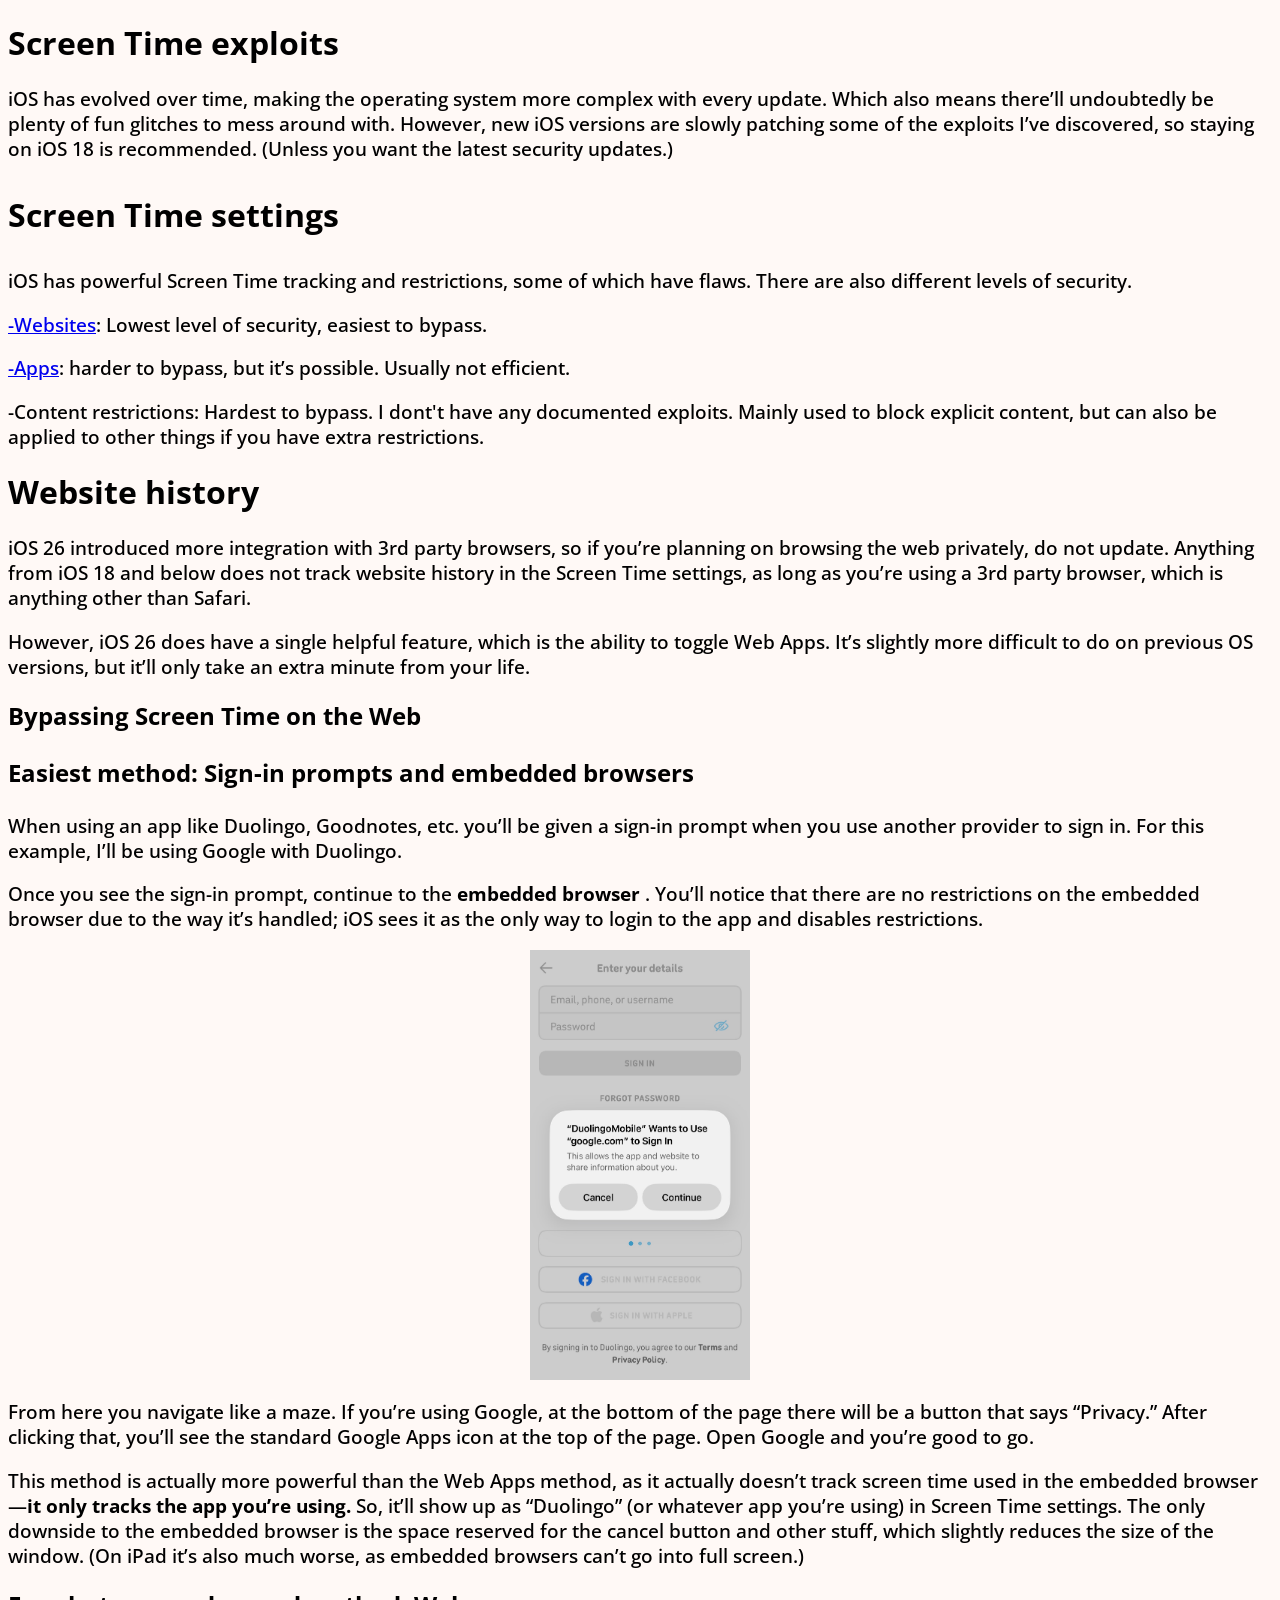
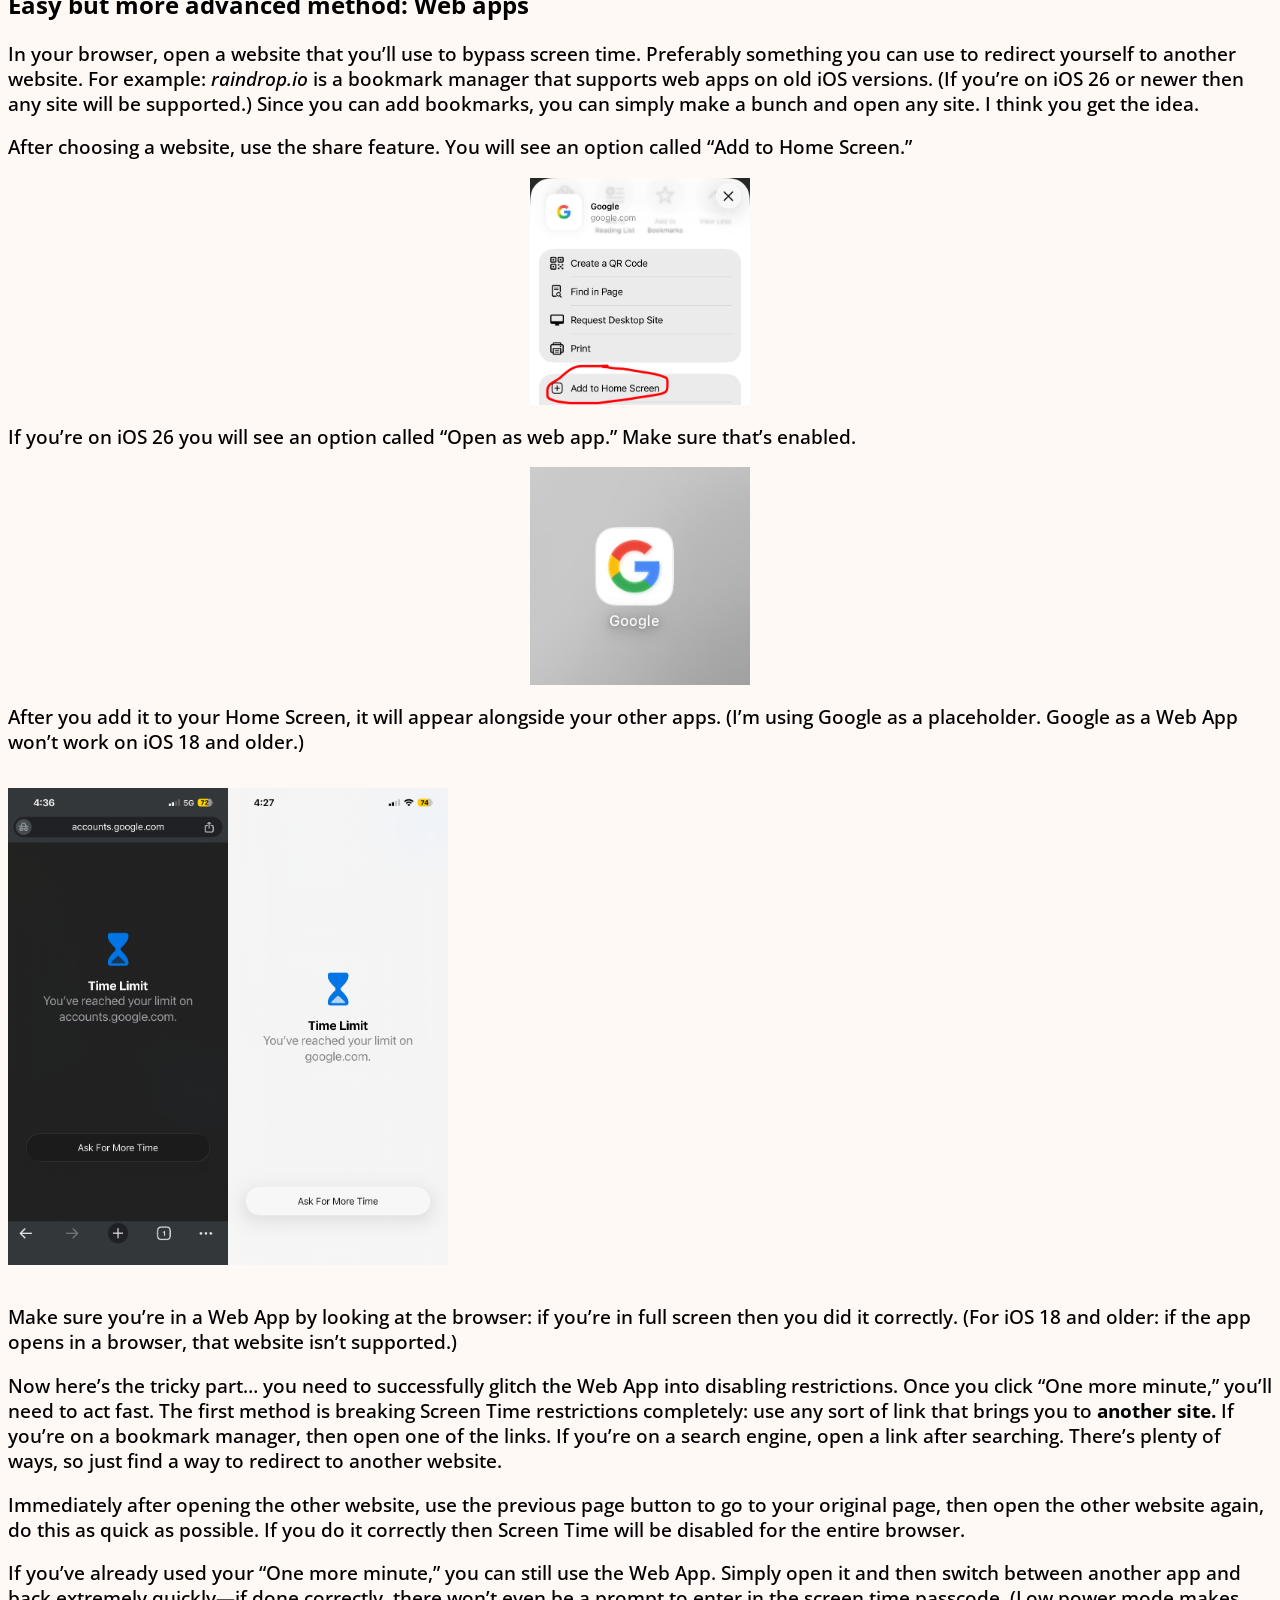
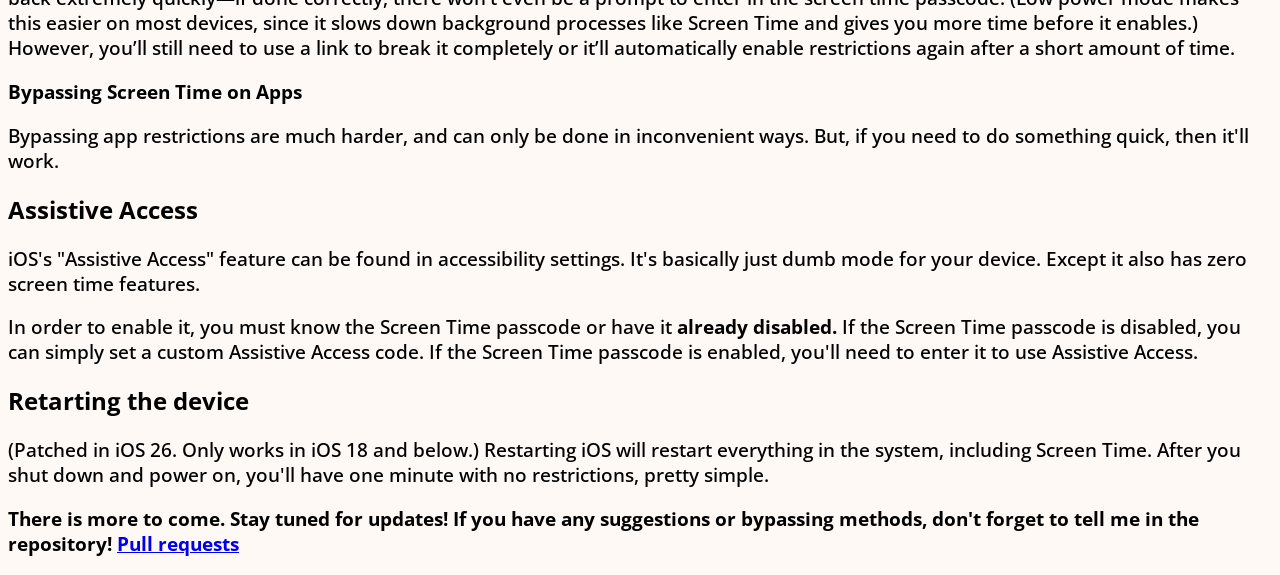
==== commit ea3313e7: "Fix typos and improve text clarity in index.html" ====
--- a/index.html
+++ b/index.html
@@ -23,14 +23,14 @@
         <h3><a href="#apps">-Apps</a style="display: inline">: harder to bypass, but it’s possible. Usually not efficient.</h3>
         <h3>-Content restrictions: Hardest to bypass. I dont't have any documented exploits. Mainly used to block explicit content, but can also be applied to other things if you have extra restrictions. </h3>
     <h1><strong>Website history</strong></h1>
-        <h3><p>iOS 26 introduced more integration with 3rd party browsers, so if you’re planning on browsing the web privately, DO NOT UPDATE. Anything from iOS 18 and below does not track website history in the Screen Time settings, as long as you’re using a 3rd party browser, which is anything other than Safari. <p>However, iOS 26 does have a single helpful feature, which is the ability to toggle Web Apps. It’s slightly more difficult to do on previous OS versions, but it’ll only take an extra minute from your life.</h3>
+        <h3><p>iOS 26 introduced more integration with 3rd party browsers, so if you’re planning on browsing the web privately, do not update. Anything from iOS 18 and below does not track website history in the Screen Time settings, as long as you’re using a 3rd party browser, which is anything other than Safari. <p>However, iOS 26 does have a single helpful feature, which is the ability to toggle Web Apps. It’s slightly more difficult to do on previous OS versions, but it’ll only take an extra minute from your life.</h3>
     <section id="web">
     <h1><strong>Bypassing Screen Time on the Web</strong></h1>
         <h2><p>Easiest method: Sign-in prompts and embedded browsers</h2>
             <h3><p>When using an app like Duolingo, Goodnotes, etc. you’ll be given a sign-in prompt when you use another provider to sign in. For this example, I’ll be using Google with Duolingo.
             <p>Once you see the sign-in prompt, continue to the <strong>embedded browser</strong> . You’ll notice that there are no restrictions on the embedded browser due to the way it’s handled; iOS sees it as the only way to login to the app and disables restrictions.</h3><img class="img" src="images/prompt.jpeg">
             <h3>From here you navigate like a maze. If you’re using Google, at the bottom of the page there will be a button that says “Privacy.” After clicking that, you’ll see the standard Google Apps icon at the top of the page. Open Google and you’re good to go.</h3>
-            <h3>his method is actually more powerful than the Web Apps method, as it actually doesn’t track screen time used in the embedded browser—<strong>it only tracks the app you’re using. </strong>So, it’ll show up as “Duolingo” (or whatever app you’re using) in Screen Time settings. The only downside to the embedded browser is the space reserved for the cancel button and other stuff, which slightly reduces the size of the window. (On iPad it’s also much worse, as embedded browsers can’t go into full screen.)</h3>
+            <h3>This method is actually more powerful than the Web Apps method, as it actually doesn’t track screen time used in the embedded browser—<strong>it only tracks the app you’re using. </strong>So, it’ll show up as “Duolingo” (or whatever app you’re using) in Screen Time settings. The only downside to the embedded browser is the space reserved for the cancel button and other stuff, which slightly reduces the size of the window. (On iPad it’s also much worse, as embedded browsers can’t go into full screen.)</h3>
         <h2>Easy but more advanced method: Web apps</h2>
             <h3>In your browser, open a website that you’ll use to bypass screen time. Preferably something you can use to redirect yourself to another website. For example: <em>raindrop.io</em> is a bookmark manager that supports web apps on old iOS versions. (If you’re on iOS 26 or newer then any site will be supported.) Since you can add bookmarks, you can simply make a bunch and open any site. I think you get the idea. <p>After choosing a website, use the share feature. You will see an option called “Add to Home Screen.”</h3>
                 <img class="img" src="images/homescreen.jpeg">
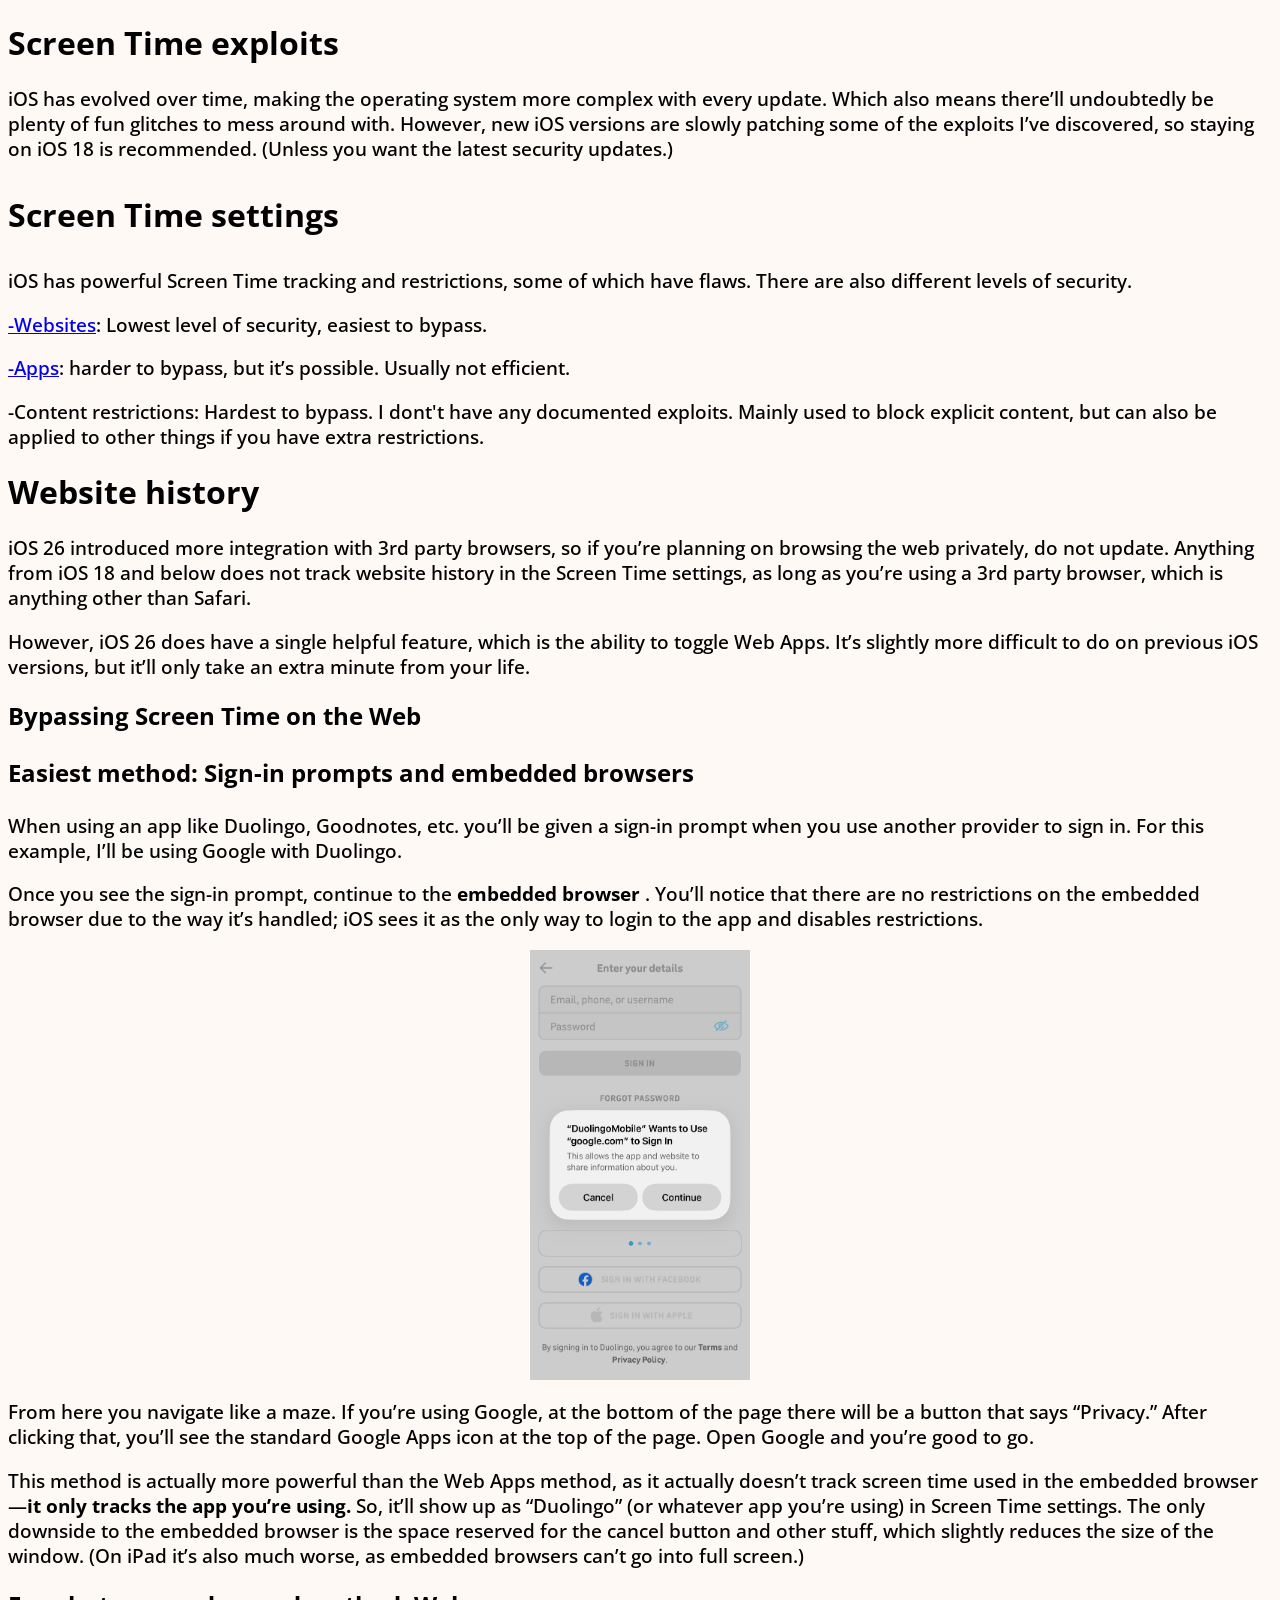
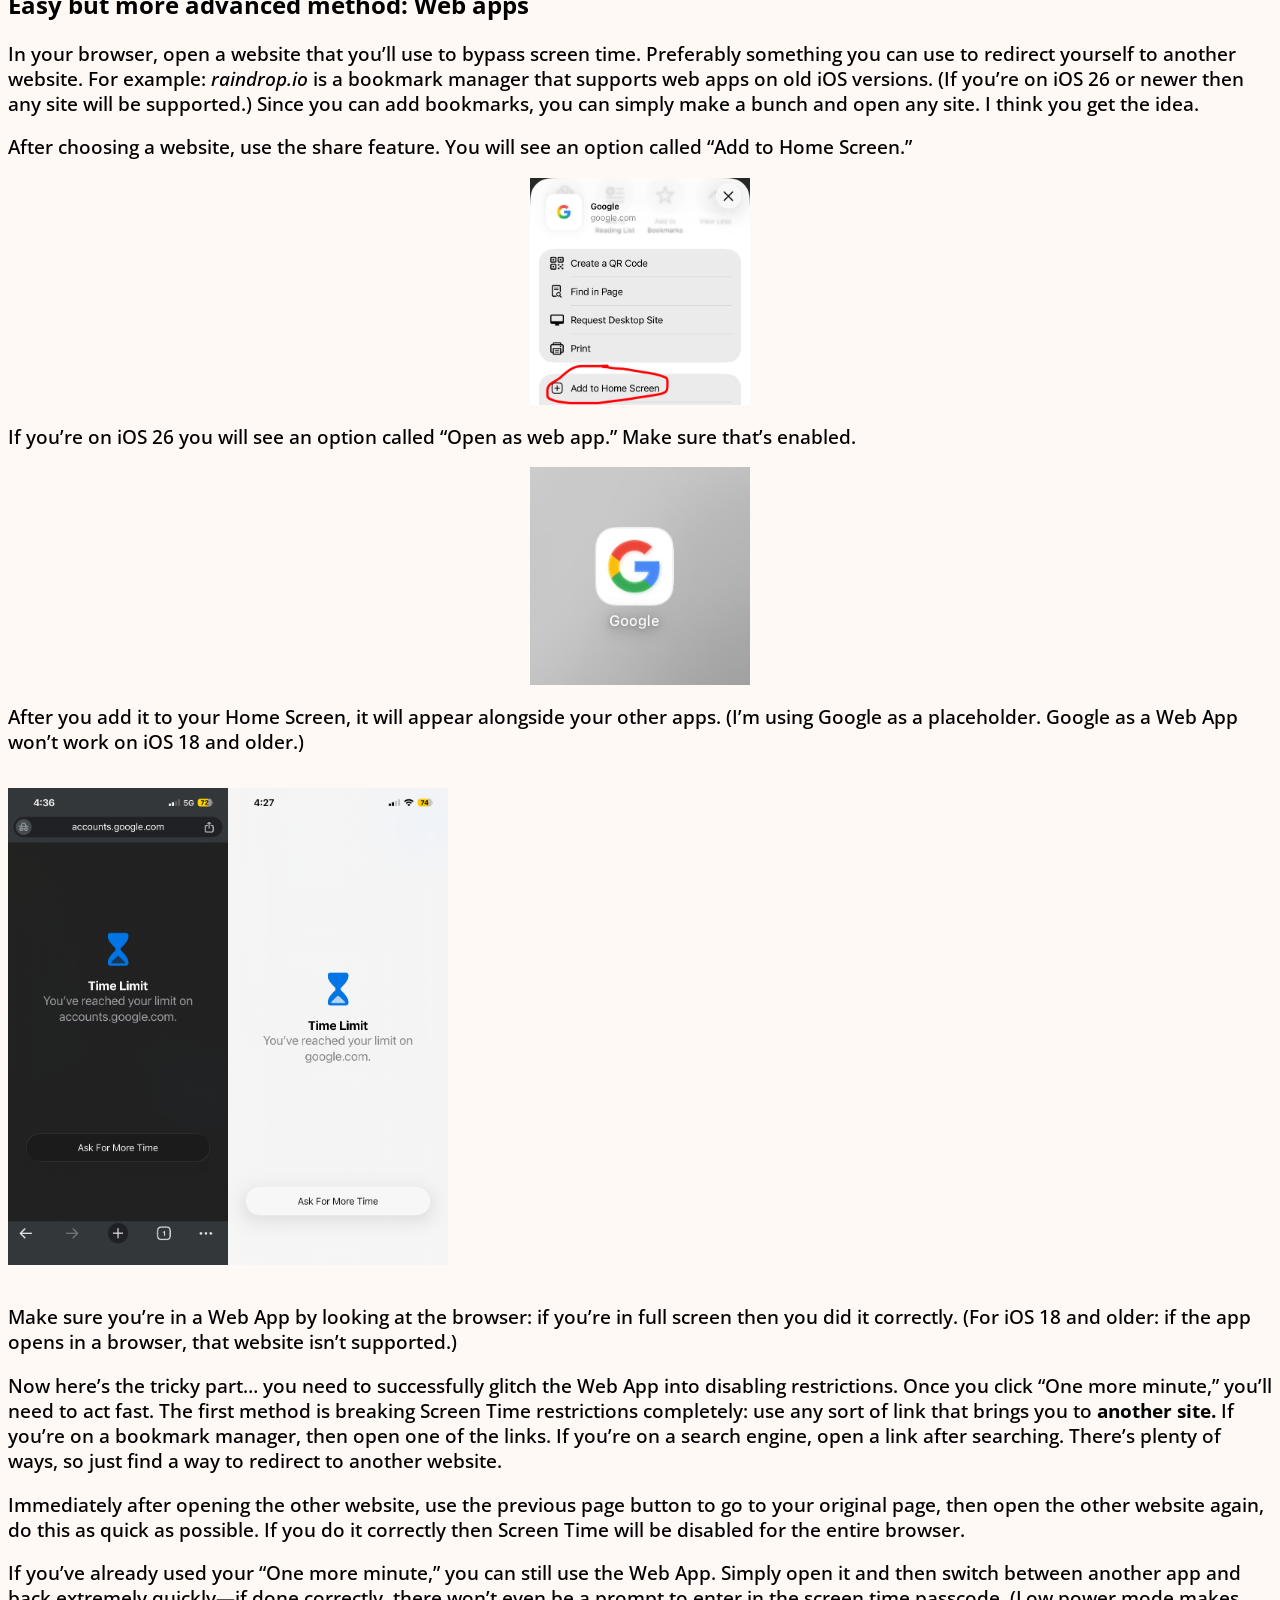
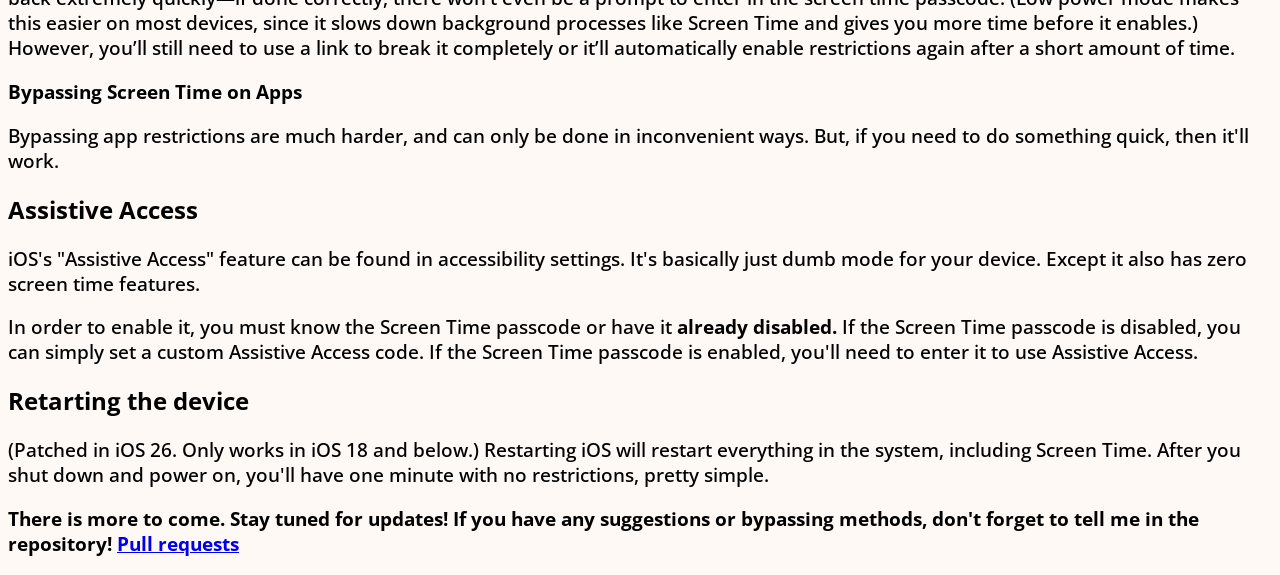
==== commit 6f483479: "Fix HTML structure and update iOS 26 content Corrected HTML structure and improved clarity in the co" ====
--- a/index.html
+++ b/index.html
@@ -23,7 +23,7 @@
         <h3><a href="#apps">-Apps</a style="display: inline">: harder to bypass, but it’s possible. Usually not efficient.</h3>
         <h3>-Content restrictions: Hardest to bypass. I dont't have any documented exploits. Mainly used to block explicit content, but can also be applied to other things if you have extra restrictions. </h3>
     <h1><strong>Website history</strong></h1>
-        <h3><p>iOS 26 introduced more integration with 3rd party browsers, so if you’re planning on browsing the web privately, do not update. Anything from iOS 18 and below does not track website history in the Screen Time settings, as long as you’re using a 3rd party browser, which is anything other than Safari. <p>However, iOS 26 does have a single helpful feature, which is the ability to toggle Web Apps. It’s slightly more difficult to do on previous OS versions, but it’ll only take an extra minute from your life.</h3>
+        <h3><p>iOS 26 introduced more integration with 3rd party browsers, so if you’re planning on browsing the web privately, do not update. Anything from iOS 18 and below does not track website history in the Screen Time settings, as long as you’re using a 3rd party browser, which is anything other than Safari. <p>However, iOS 26 does have a single helpful feature, which is the ability to toggle Web Apps. It’s slightly more difficult to do on previous iOS versions, but it’ll only take an extra minute from your life.</h3>
     <section id="web">
     <h1><strong>Bypassing Screen Time on the Web</strong></h1>
         <h2><p>Easiest method: Sign-in prompts and embedded browsers</h2>
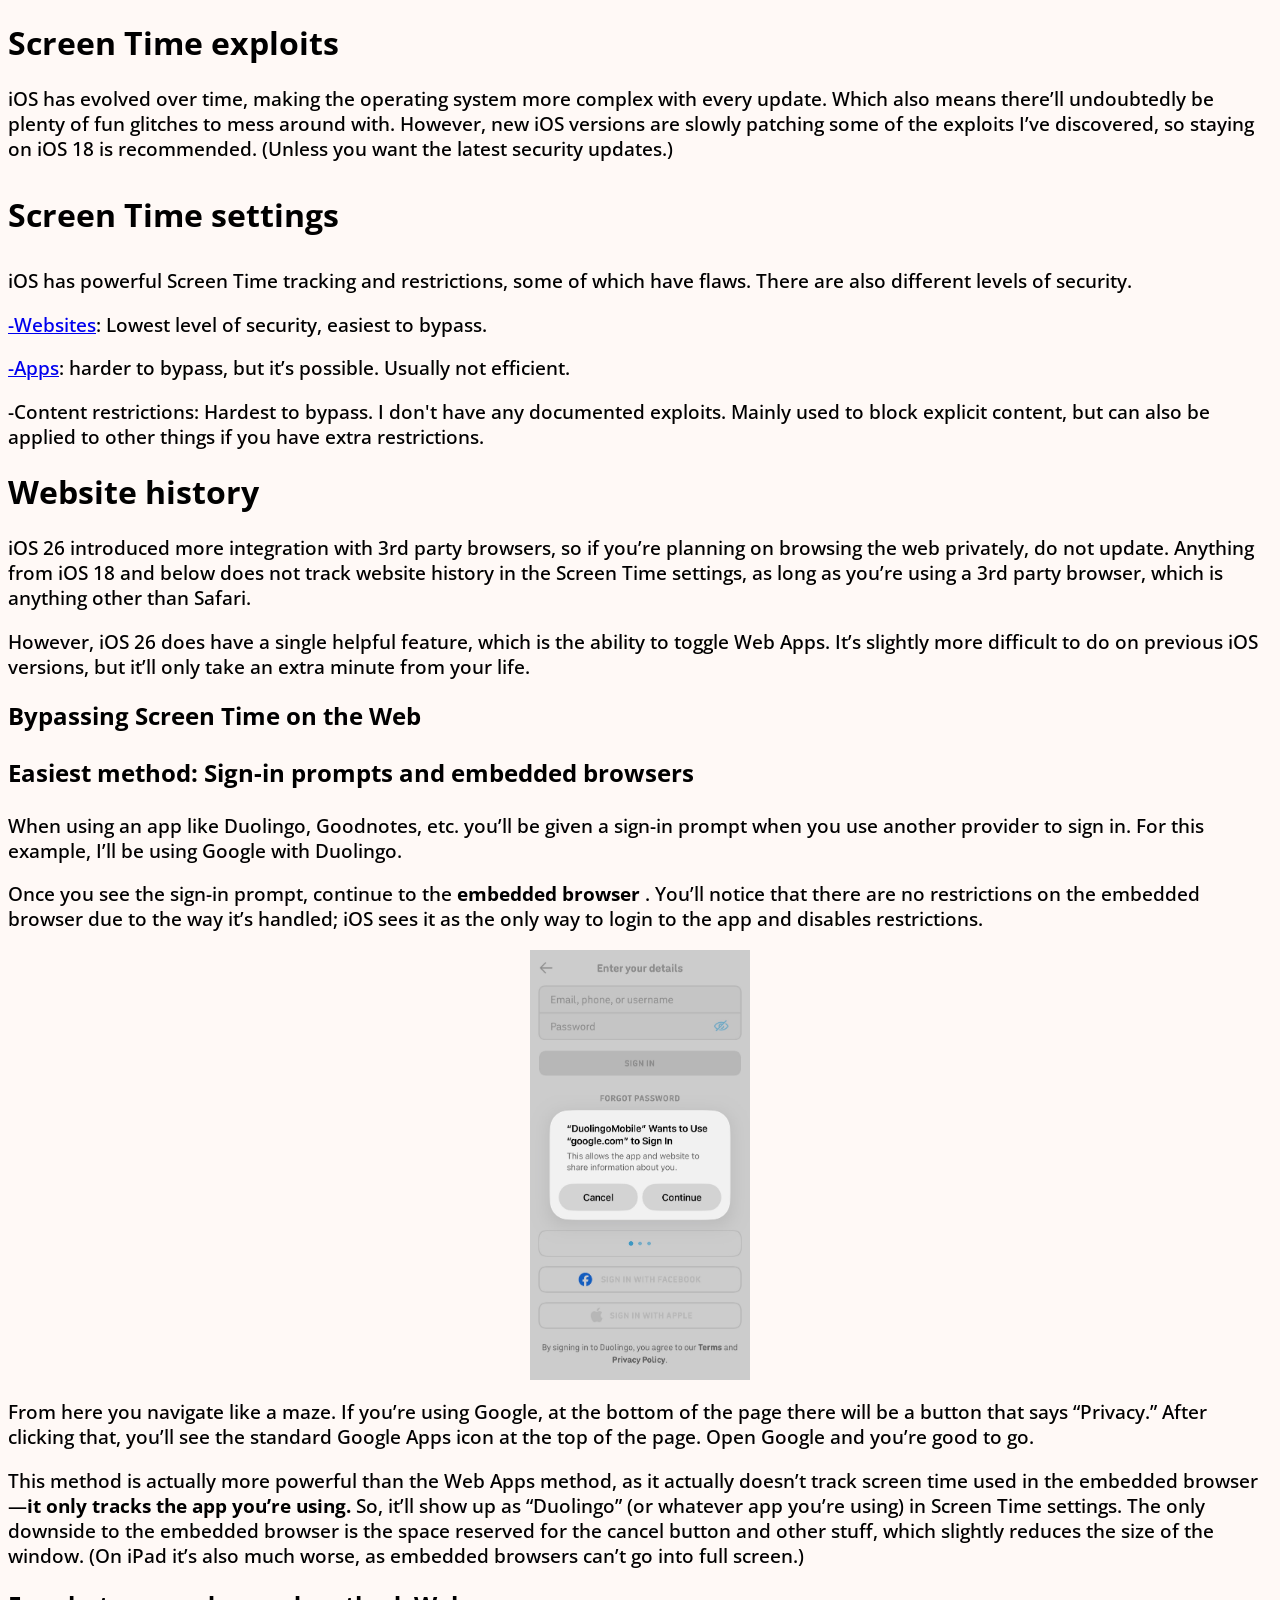
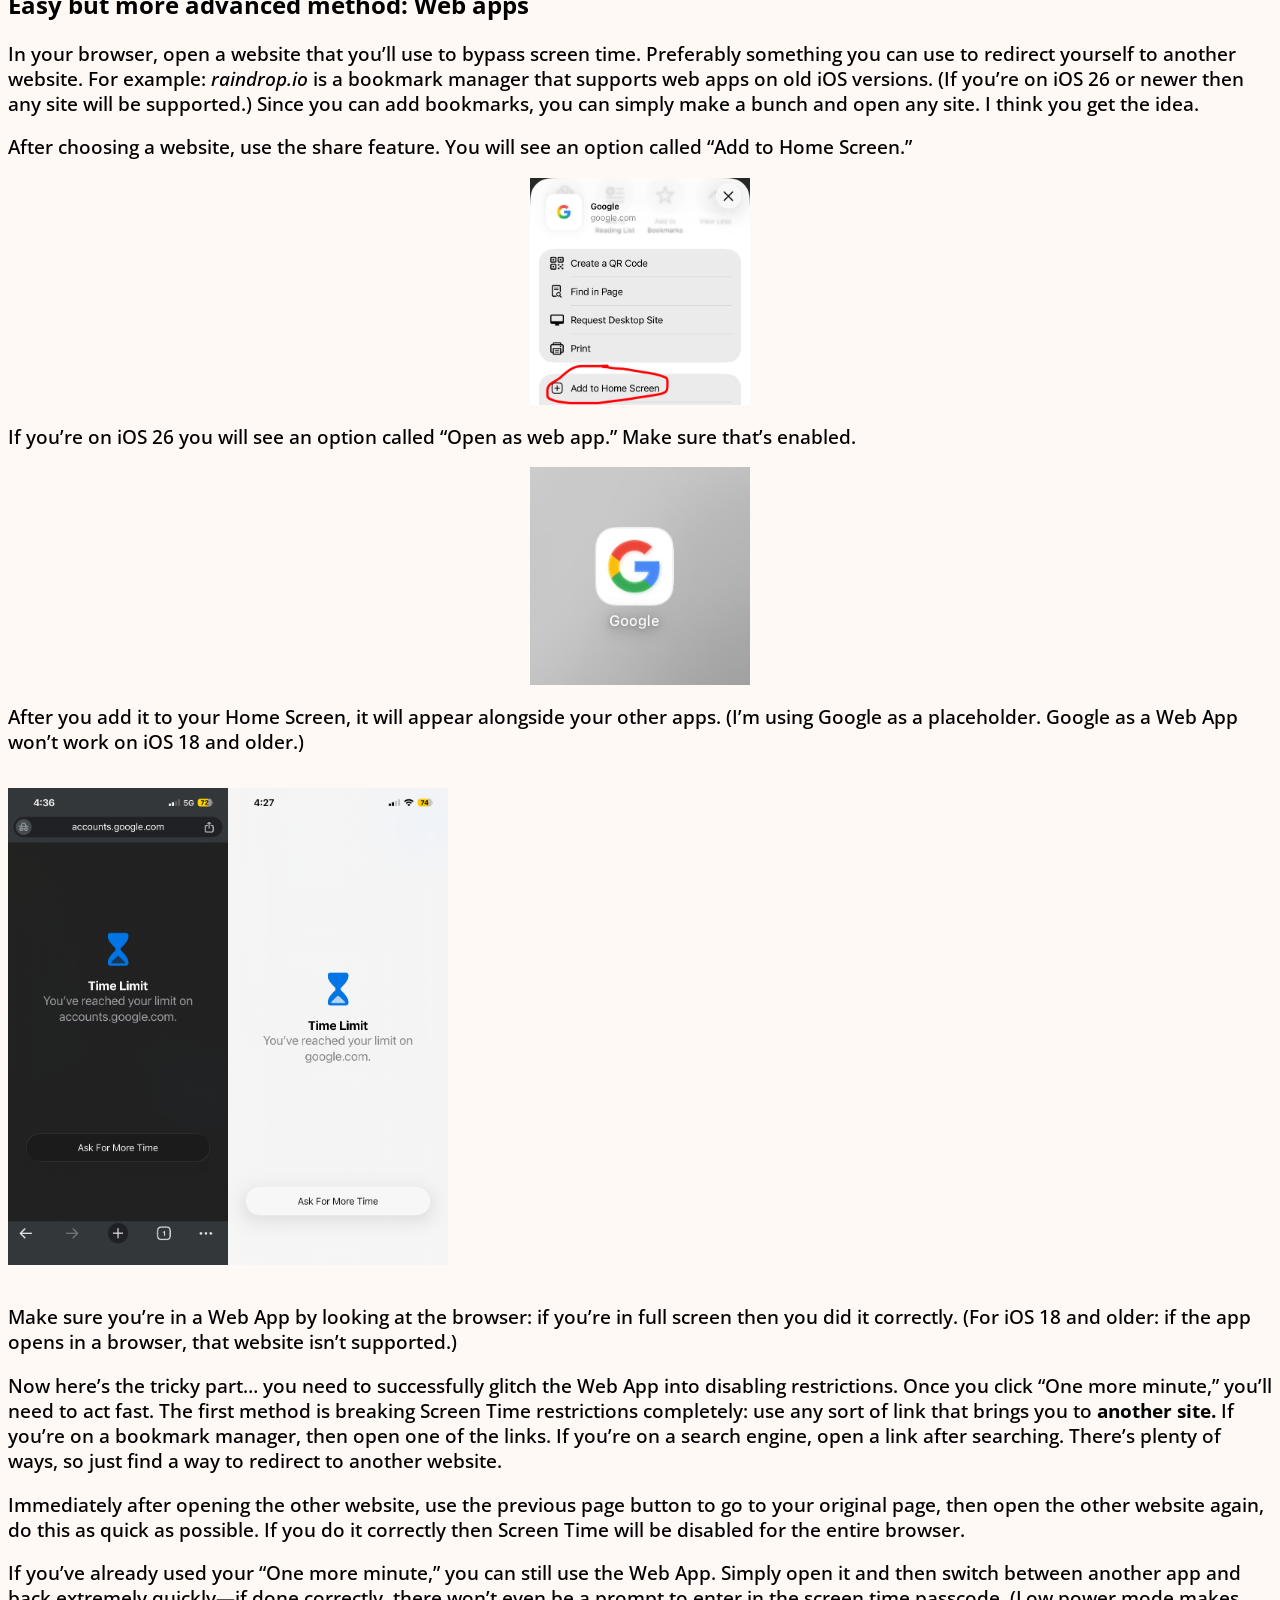
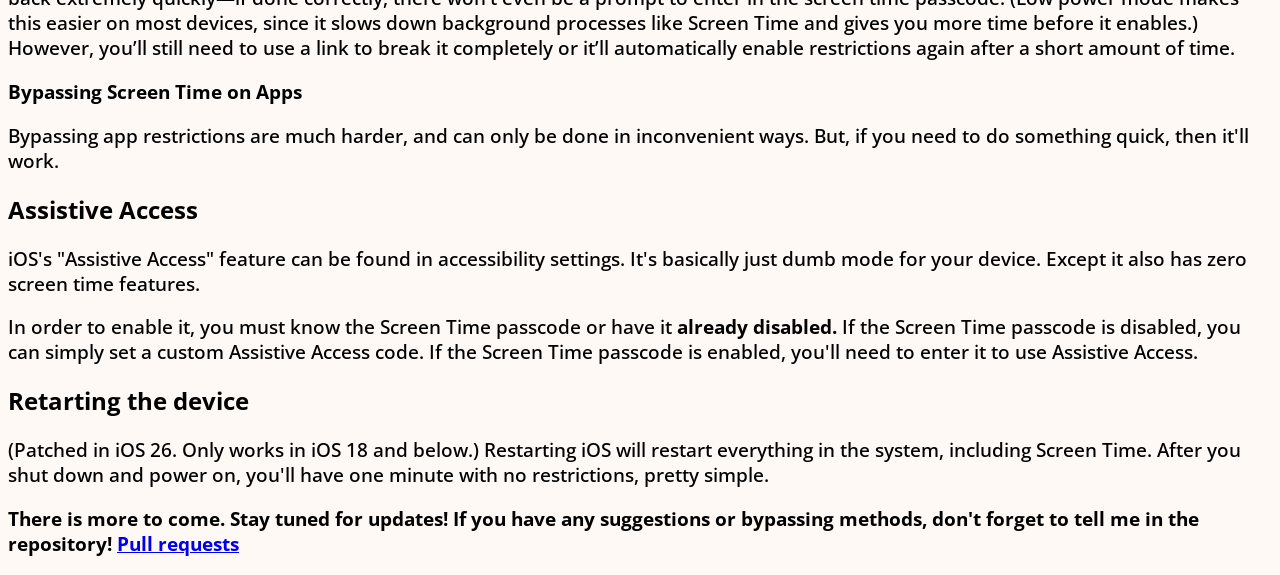
==== commit 284cad1f: "Update index.html Fix typo" ====
--- a/index.html
+++ b/index.html
@@ -21,7 +21,7 @@
         <h3><p>iOS has powerful Screen Time tracking and restrictions, some of which have flaws. There are also different levels of security.</h3>
         <h3><a href="#web">-Websites</a style="display: inline">: Lowest level of security, easiest to bypass.</h3>
         <h3><a href="#apps">-Apps</a style="display: inline">: harder to bypass, but it’s possible. Usually not efficient.</h3>
-        <h3>-Content restrictions: Hardest to bypass. I dont't have any documented exploits. Mainly used to block explicit content, but can also be applied to other things if you have extra restrictions. </h3>
+        <h3>-Content restrictions: Hardest to bypass. I don't have any documented exploits. Mainly used to block explicit content, but can also be applied to other things if you have extra restrictions. </h3>
     <h1><strong>Website history</strong></h1>
         <h3><p>iOS 26 introduced more integration with 3rd party browsers, so if you’re planning on browsing the web privately, do not update. Anything from iOS 18 and below does not track website history in the Screen Time settings, as long as you’re using a 3rd party browser, which is anything other than Safari. <p>However, iOS 26 does have a single helpful feature, which is the ability to toggle Web Apps. It’s slightly more difficult to do on previous iOS versions, but it’ll only take an extra minute from your life.</h3>
     <section id="web">
